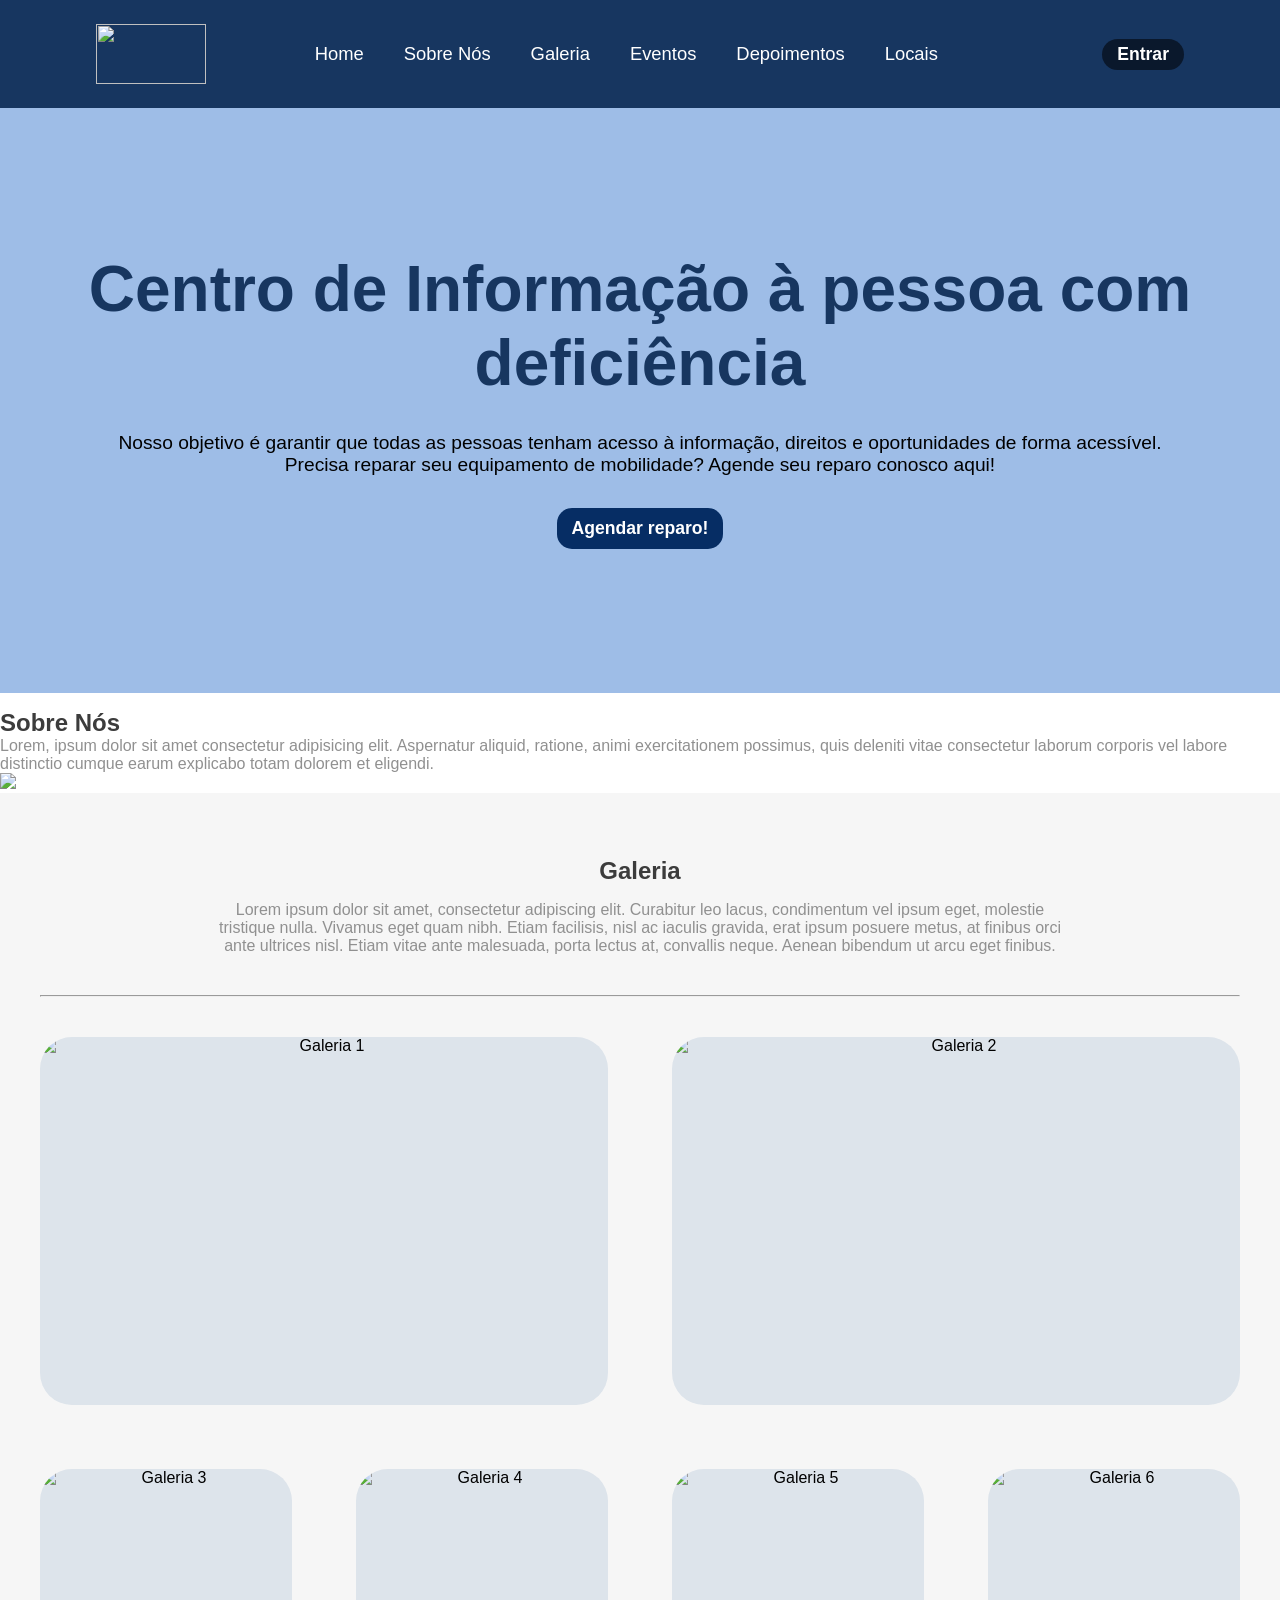
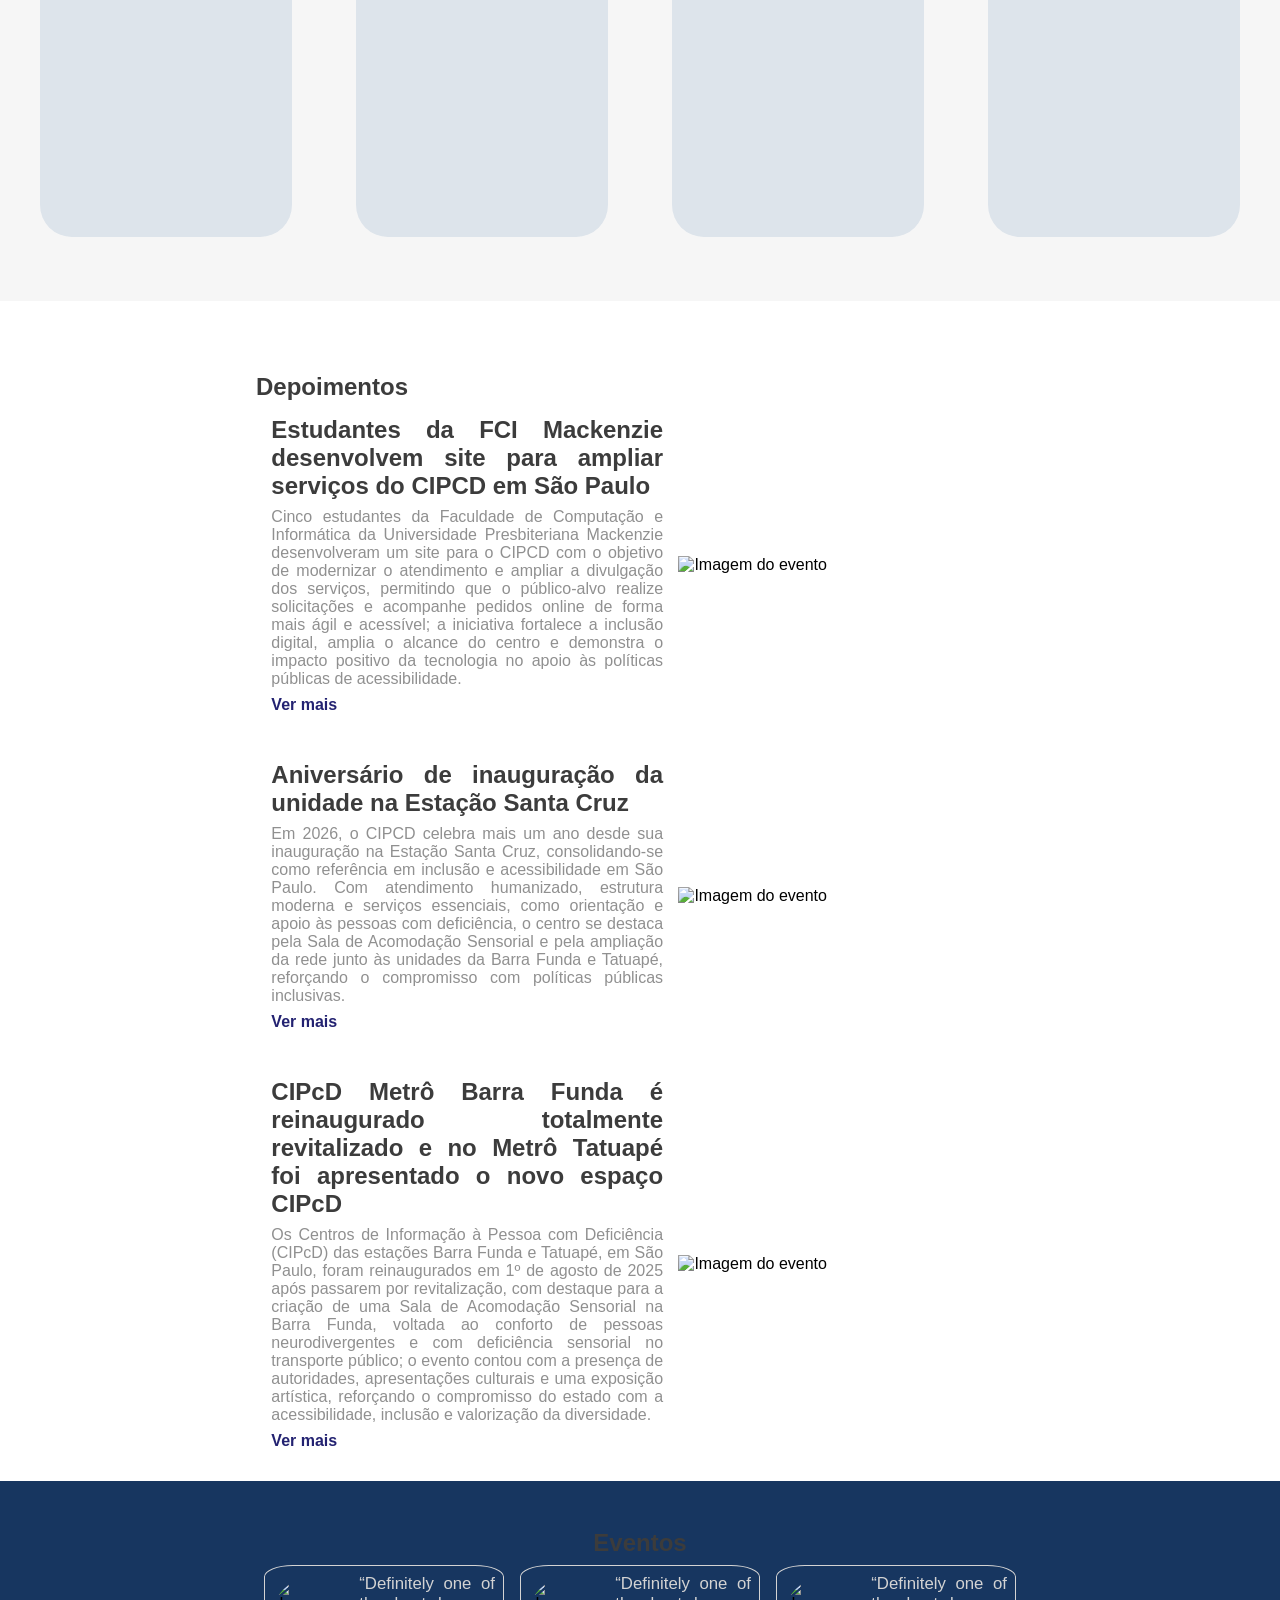
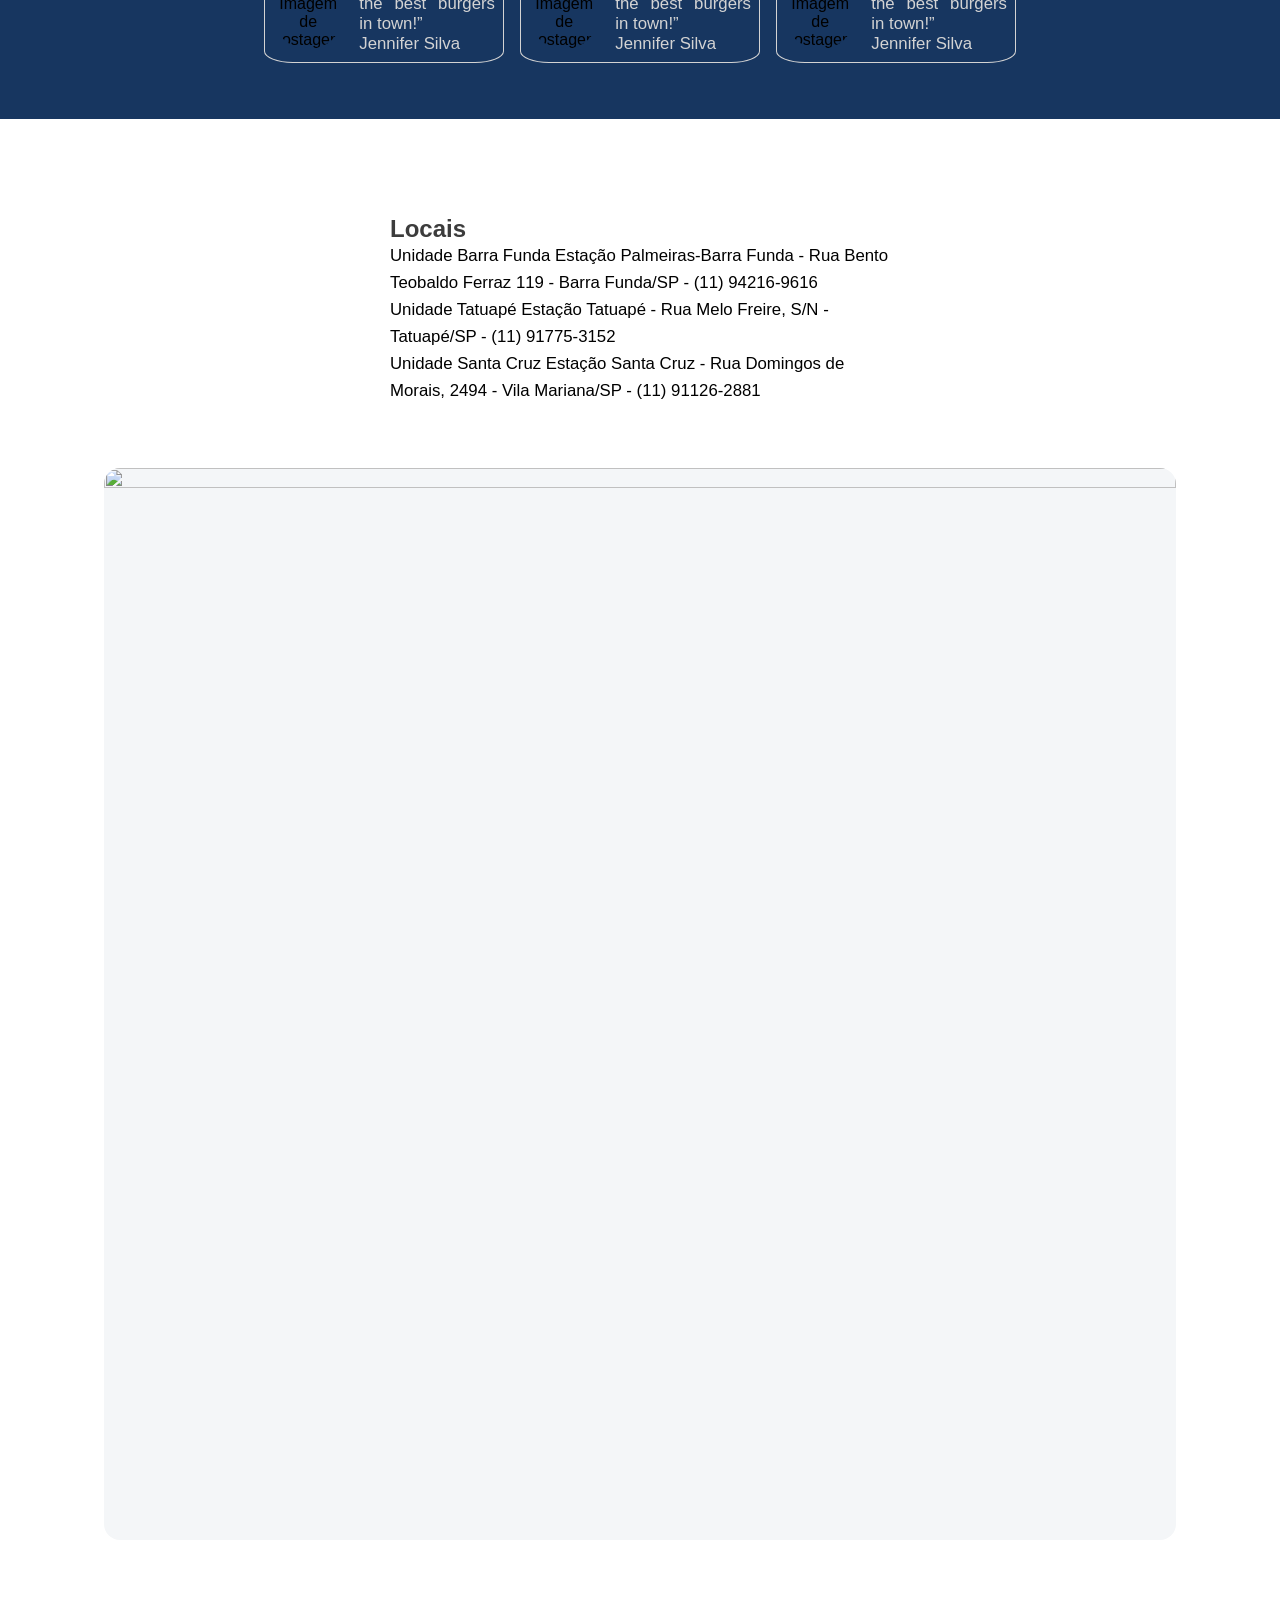
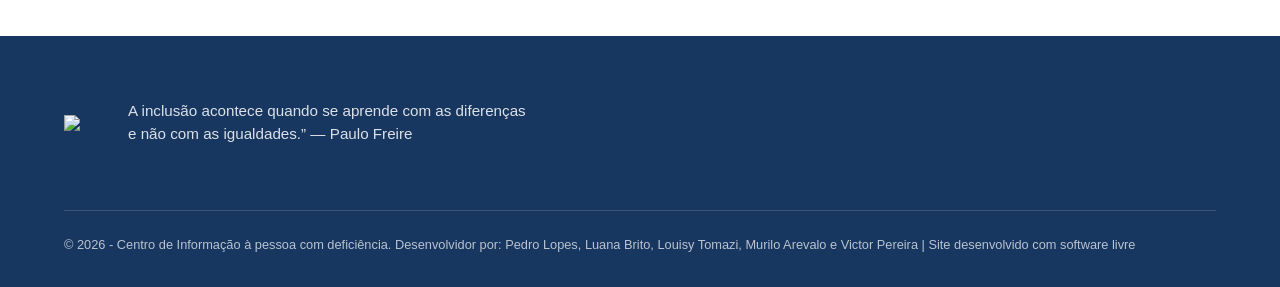
==== index.html @ d1664548 "Atualiza a estrutura do HTML, substitui títulos de nível 1 por títulos de nível 2 e ajusta links de " ====
<!DOCTYPE html>
<html lang="pt-BR">

<head>
    <meta charset="UTF-8">
    <meta name="viewport" content="width=device-width, initial-scale=1.0">
    <link rel="stylesheet" href="style.css">
    <title>CIPCD</title>
</head>

<body>
    <header>
        <nav class="menu">
            <section class="logo">
                <img src="imagens/logo.png">
            </section>
            <section class="menu-list">
                <ul>
                    <li class="menu-item"><a href="index.html" class="menu-link">Home</a></li>
                    <li class="menu-item"><a href="#sobre.html" class="menu-link">Sobre Nós</a></li>
                    <li class="menu-item"><a href="#galeria" class="menu-link">Galeria</a></li>
                    <li class="menu-item"><a href="#eventos" class="menu-link">Eventos</a></li>
                    <li class="menu-item"><a href="index.html" class="menu-link">Depoimentos</a></li>
                    <li class="menu-item"><a href="#locais" class="menu-link">Locais</a></li>
                </ul>
            </section>
            <section class="menu-btn">
                <button><a href="entrar.html">Entrar</a></button>
            </section>

            <section class="mobile-menu-icon">
                <button onclick="menuShow()"><img class="icon"
                        src="imagens/menu.svg"></button>
            </section>

        </nav>
        <section class="mobile-menu ">
            <ul>
                <li class="menu-item"><a href="index.html" class="menu-link">Home</a></li>
                <li class="menu-item"><a href="#sobre.html" class="menu-link">Sobre Nós</a></li>
                <li class="menu-item"><a href="#galeria" class="menu-link">Galeria</a></li>
                <li class="menu-item"><a href="#eventos" class="menu-link">Eventos</a></li>
                <li class="menu-item"><a href="#eventos-comentarios" class="menu-link">Depoimentos</a></li>
                <li class="menu-item"><a href="#locais" class="menu-link">Locais</a></li>
            </ul>
            <section class="menu-btn">
                <button><a href="entrar.html">Entrar</a></button>
            </section>
        </section>
    </header>
        <script src="script.js"></script>


    <section id="introducao">
        <h1>Centro de Informação à pessoa com deficiência</h1>
        <p>Nosso objetivo é garantir que todas as pessoas tenham acesso à informação, direitos e oportunidades de forma acessível.<br>Precisa reparar seu equipamento de mobilidade? Agende seu reparo conosco aqui!</p>
        <section id="btn-int">
            <button>
            <a href="index.html">Agendar reparo!</a> <!--Botão agendar reparo-->
        </section>
    </section>

    <section id="sobre-nos">
        <h2>Sobre Nós</h2>
        <p>Lorem, ipsum dolor sit amet consectetur adipisicing elit. Aspernatur aliquid, ratione,
            animi exercitationem possimus, quis deleniti vitae consectetur laborum corporis vel labore
            distinctio cumque earum explicabo totam dolorem et eligendi.</p>
        <img
            src="https://img.freepik.com/psd-premium/link-clique-em-modelo-de-icone-3d-conceito-de-estilo-de-desenho-animado-render-ilustracao_516938-2024.jpg">
    </section>

    <section id="galeria">
        <div class="container container-galeria">
            <section class="galeria-txt">
                <h2>Galeria</h2>
                <p>Lorem ipsum dolor sit amet, consectetur adipiscing elit. Curabitur leo lacus, condimentum vel ipsum
                    eget,
                    molestie tristique nulla. Vivamus eget quam nibh. Etiam facilisis, nisl ac iaculis gravida, erat
                    ipsum
                    posuere metus, at finibus orci ante ultrices nisl. Etiam vitae ante malesuada, porta lectus at,
                    convallis neque. Aenean bibendum ut arcu eget finibus.</p>
            </section>
            <hr>
            <section class="galeria-imgs">
                <img src="galeria1.png" alt="Galeria 1">
                <img src="galeria2.png" alt="Galeria 2">
                <img src="galeria3.png" alt="Galeria 3">
                <img src="galeria1.png" alt="Galeria 4">
                <img src="galeria2.png" alt="Galeria 5">
                <img src="galeria3.png" alt="Galeria 6">
            </section>
        </div>
    </section>

    <section id="eventos">
        <h2>Depoimentos</h2>
        <section>
            <section class="card_evento">
                <section class="escrita_card_evento">
                    <h3>Estudantes da FCI Mackenzie desenvolvem site para ampliar serviços do CIPCD em São Paulo</h3>
                    <p>Cinco estudantes da Faculdade de Computação e Informática da Universidade Presbiteriana Mackenzie
                        desenvolveram um site para o CIPCD com o objetivo de modernizar o atendimento e ampliar a
                        divulgação dos serviços, permitindo que o público-alvo realize solicitações e acompanhe pedidos
                        online de forma mais ágil e acessível; a iniciativa fortalece a inclusão digital, amplia o
                        alcance do centro e demonstra o impacto positivo da tecnologia no apoio às políticas públicas de
                        acessibilidade.</p>
                    <button>Ver mais</button>
                </section>
                <section class="img_card_evento">
                    <img class="img_evento" src="./imagens/capa_noticia_2.png" alt="Imagem do evento">
                </section>
            </section>
            <section class="card_evento">
                <section class="escrita_card_evento">
                    <h3>Aniversário de inauguração da unidade na Estação Santa Cruz</h3>
                    <p>Em 2026, o CIPCD celebra mais um ano desde sua inauguração na Estação Santa Cruz, consolidando-se
                        como referência em inclusão e acessibilidade em São Paulo. Com atendimento humanizado, estrutura
                        moderna e serviços essenciais, como orientação e apoio às pessoas com deficiência, o centro se
                        destaca pela Sala de Acomodação Sensorial e pela ampliação da rede junto às unidades da Barra
                        Funda e Tatuapé, reforçando o compromisso com políticas públicas inclusivas.
                    </p>
                    <button>Ver mais</button>
                </section>
                <section class="img_card_evento">
                    <img class="img_evento" src="./imagens/inauguracao_scz.jpg" alt="Imagem do evento">
                </section>
            </section>
            <section class="card_evento">
                <section class="escrita_card_evento">
                    <h3>CIPcD Metrô Barra Funda é reinaugurado totalmente revitalizado e no Metrô Tatuapé foi
                        apresentado o novo espaço CIPcD</h3>
                    <p>Os Centros de Informação à Pessoa com Deficiência (CIPcD) das estações Barra Funda e Tatuapé, em
                        São Paulo, foram reinaugurados em 1º de agosto de 2025 após passarem por revitalização, com
                        destaque para a criação de uma Sala de Acomodação Sensorial na Barra Funda, voltada ao conforto
                        de pessoas neurodivergentes e com deficiência sensorial no transporte público; o evento contou
                        com a presença de autoridades, apresentações culturais e uma exposição artística, reforçando o
                        compromisso do estado com a acessibilidade, inclusão e valorização da diversidade.</p>
                    <button>Ver mais</button>
                </section>
                <section class="img_card_evento">
                    <img class="img_evento" src="./imagens/reinauguracao_bfu.jpg" alt="Imagem do evento">
                </section>
            </section>
        </section>
    </section>


    <section id="eventos-comentarios">
        <h2>Eventos</h2>
        <section id="flex_comentarios">
            <section class="card_comentarios">
                <section class="img_comentarios">
                    <img src="https://purina.com.br/sites/default/files/2025-09/racas-de-gato-mais-populares.jpg"
                        alt="Imagem de postagem">
                </section>
                <section class="escrita_comentarios">
                    <p>“Definitely one of the best burgers in town!”</p>
                    <p>Jennifer Silva</p>
                </section>
            </section>

            <section class="card_comentarios">
                <section class="img_comentarios">
                    <img src="https://purina.com.br/sites/default/files/2025-09/racas-de-gato-mais-populares.jpg"
                        alt="Imagem de postagem">
                </section>
                <section class="escrita_comentarios">
                    <p>“Definitely one of the best burgers in town!”</p>
                    <p>Jennifer Silva</p>
                </section>
            </section>

            <section class="card_comentarios">
                <section class="img_comentarios">
                    <img src="https://purina.com.br/sites/default/files/2025-09/racas-de-gato-mais-populares.jpg"
                        alt="Imagem de postagem">
                </section>
                <section class="escrita_comentarios">
                    <p>“Definitely one of the best burgers in town!”</p>
                    <p>Jennifer Silva</p>
                </section>
            </section>
        </section>
    </section>

    <section id="locais">
        <section>
            <h2>Locais</h2>
            <p>
                Unidade Barra Funda
                Estação Palmeiras-Barra Funda
                - Rua Bento Teobaldo Ferraz 119 - Barra Funda/SP
                - (11) 94216-9616
            </p>
            <p>
                Unidade Tatuapé
                Estação Tatuapé
                - Rua Melo Freire, S/N - Tatuapé/SP
                - (11) 91775-3152
            </p>
            <p>
                Unidade Santa Cruz
                Estação Santa Cruz
                - Rua Domingos de Morais, 2494 - Vila Mariana/SP
                - (11) 91126-2881
            </p>
        </section>
        <img src="imagens/capa_noticia_2.png">
    </section>

    <footer class="rodape">
        <section>
            <img src="imagens/logo.png">
            <p>A inclusão acontece quando se aprende com as diferenças e não com as igualdades.” — Paulo Freire</p>
        </section>
        <section id="nomes">
            <p>&copy; 2026 - Centro de Informação à pessoa com deficiência. Desenvolvidor por: Pedro Lopes, Luana
                Brito,
                Louisy Tomazi, Murilo Arevalo e Victor Pereira | Site desenvolvido com software livre</p>
        </section>

    </footer>
</body>

</html>
---- style.css ----
* {
    font-family: sans-serif;
    box-sizing: border-box;
    margin: 0;
    padding: 0;
}

#galeria h1, #sobre-nos h1{
    font-size: 2.8rem;
}

#sobre-nos p, #galeria p{
    font-size: 1rem;
    color: #909090;
}
/*--------------------------------Introdução-------------*/

#introducao{
    background-color: #9ebde7;
    width: 100%;
    height: 65vh;
    margin: 0 0 1rem 0;
    padding: 2rem 5rem 2rem 5rem ;
    display: flex;
    flex-direction: column;
    justify-content: center;
    align-items: center;
}
#introducao h1{
    text-align: center;
    color: #173660;
}

#introducao p{
    font-size: 1.2rem;
    color: #000;
    margin: 2rem;
    text-align: center;
    
}

#btn-int button{
    border: none;
    background-color: #062d64;
    padding: 10px 15px;
    border-radius: 15px;
}

#btn-int button:hover{
    background-color: #285088;
}

#btn-int button a{
    text-decoration: none;
    color: #fff;
    font-weight: 600;
    font-size: 1.1rem;
}


/*--MENU---*/

header{
    width: 100%;
    background-color: #173660;
}

.menu{
    display: flex;
    justify-content: space-between;
    padding: 1.5rem 6rem;
}

.logo{
    display: flex;
    align-items: center;
    width: 5%;
    height: 5%;
   
}

.logo img{
    width: 110px;
    height: 60px;
}

.menu-list{
    display: flex;
    align-items: center;
}

.menu-list ul{
    display: flex;
    justify-content: center;
    list-style: none;
}

.menu-item{
    margin: 0 15px;
}

.menu-link{
    padding: 10px 5px;
    text-decoration: none;
    font-size: 1.15rem;
    color: #ffff ;
    font-weight:500 ;
}
.menu-link:hover{
    background-color: #285088;
    border-radius: 5px;
    cursor: pointer;
}
.menu-btn{
    display: flex;
    justify-content: center;
    align-items: center;
}
.menu-btn button{
    border: none;
    background-color: #0a182c;
    padding: 5px 15px;
    border-radius: 20px;
}

.menu-btn button:hover{
    background-color: #2f5fa3;
    cursor: pointer;
}

.menu-btn button a{
    text-decoration: none;
    color: #fff;
    font-weight: 600;
    font-size: 1.1rem;
}

.mobile-menu-icon{
    display: none;
}

.mobile-menu{
    display: none;
}

/*---EVENTOS-----*/

#eventos{
    width: 60%;
    margin: 0 20%;
    padding-top: 4.5rem;
}

#eventos p{
    font-size: 1rem;
    margin-bottom: 0.5rem;
    color: #909090;;
}

#eventos h1{
    margin-bottom: 2rem;
}

#eventos h3{
    font-size: 1.5rem;
    margin-bottom: 0.5rem;
}

#eventos button{
    background-color: transparent;
    font-size: 1rem;
    border: none;
    font-weight: bold;
    color: #232271;
}

#eventos button:hover{
    color: #4744e5;
    cursor: pointer;
}

.card_evento{
    display: flex;
    text-align: left;
    align-items: center;
    margin-bottom: 1rem;
}

.escrita_card_evento{
    flex: 55%;
    text-align: justify;
    padding: 2%;
}

.img_card_evento{
    flex: 45%;
}

.img_evento, #eventos-comentarios img{
    width: 100%;
}

#eventos-comentarios h1, #eventos h1{
    font-size: 2.8rem;
}

#eventos-comentarios{
    width: 100%;
    text-align: center;
    background-color: #173660;
    padding: 3rem 0;
}

#eventos-comentarios h1{
    color: white;
    margin-bottom: 2rem;
}

#flex_comentarios{
    display: flex;
    width: 60%;
    margin: 0 20%;
    align-content: space-between;
}

.card_comentarios{
    flex: 33%;
    flex-direction: row;
    display: flex;
    align-items: center;
    margin: 0.5rem;
    border: 0.1rem solid #d3d3d3;
    border-radius: 12%;
}

.img_comentarios{
    flex: 30%;
    padding: 0.5rem;
}

.img_comentarios img{
    width: 100%;
    height:4rem;
    clip-path: ellipse(50% 50%);
}

.escrita_comentarios{
    flex: 70%;
    text-align: justify;
    padding: 0.5rem;
}

.escrita_comentarios p{
    font-size: 1.05rem;
    color: #d3d3d3;
}

#locais {
    display: flex;
    flex-wrap: wrap;
    align-items: center;
    justify-content: center;
    padding: 6rem 5%;
    background-color: #ffffff;
    gap: 4rem;
    max-width: 1200px;
    margin: 0 auto;
}


#locais > section:first-child {
    flex: 1;
    min-width: 300px;
    max-width: 500px;
}

#locais h1 {
    color: #173660;
    font-size: 2.8rem;
    margin-bottom: 1.5rem;
    font-weight: bold;
}

#locais p {
    color: #000;;
    line-height: 1.6;
    font-size: 1.05rem;
}


#locais > section:last-child {
    flex: 1;
    min-width: 300px;
    max-width: 450px;
    display: flex;
    justify-content: center;
    align-items: center;
}

#locais img {
    width: 100%;
    aspect-ratio: 1 / 1;
    object-fit: cover;
    border-radius: 16px;
    background-color: #f4f6f8;
}

.rodape {
    background-color: #173660 !important;
    color: #ffffff;
    padding: 4rem 5% 2rem;
    width: 100%;
    display: flex;
    flex-direction: column;
    align-items: center;
}


.rodape > section:first-child {
    display: flex;
    align-items: center;
    gap: 3rem;
    margin-bottom: 4rem;
    flex-wrap: wrap;
    width: 100%;
    max-width: 1200px;
}

.rodape > section:first-child img {
    max-width: 50px;
}

.rodape > section:first-child p {
    font-size: 0.95rem;
    line-height: 1.5;
    max-width: 400px;
    color: rgba(255, 255, 255, 0.85);
}


#nomes {
    border-top: 1px solid rgba(255, 255, 255, 0.15);
    padding-top: 1.5rem;
    display: flex;
    justify-content: space-between;
    align-items: center;
    flex-wrap: wrap;
    gap: 1rem;
    width: 100%;
    max-width: 1200px;
}

#nomes p {
    font-size: 0.8rem;
    color: rgba(255, 255, 255, 0.7);
    line-height: 1.6;
    margin: 0;
}

:root {
    --primary: #173660;
    --light: #F6F6F6;
    --light-variation: #e8e8e8;
    --dark: #3c3c3c;
    --dark-variation: #5e5e5e;

}


h1{
    font-size: 4rem;
}

p, span{
    font-size: 1.5rem;
}

h1,
h2,
h3,
p,
label,
span {
    color: var(--dark);
}

h1,
h2,
h3 {
    font-weight: bold;
}

hr {
    height: 1px;
    width: 100%;
    color: var(--dark-variation);
}

.container {
    width: 1200px;
    margin: 0 auto;
}

#galeria {
    background: var(--light);
}

.container-galeria {
    padding: 4rem 0;
    display: flex;
    align-items: center;
    flex-direction: column;
    gap: 2.5rem;
    text-align: center;
}

.galeria-txt {
    display: inherit;
    flex-direction: inherit;
    max-width: 864px;
    gap: 1rem;

    p {
        color: var(--dark-variation);
    }
}

.galeria-imgs {
    display: grid;
    grid-template-columns: 1fr 1fr 1fr 1fr;
    grid-template-rows: 1fr 1fr;
    gap: 4rem;
    width: 100%;
    height: 800px;
}

.galeria-imgs img {
    background-color: rgb(221, 228, 235);
    content: "";
    object-fit: cover;
    border-radius: 2rem;
}

.galeria-imgs img:nth-child(1),
.galeria-imgs img:nth-child(2)
{
    grid-column-end: span 2;
}


@media (max-width: 900px){
/*-------------------------menu-----------------------*/
    .menu{
        padding: 1.5rem 4rem;
    }

    .menu-item{
        display: none;
    }

    .menu-btn{
        display: none;        
    }
    
    
    .mobile-menu-icon{
        display: flex;
        justify-content: center;
        width: 50px;

    }

    .mobile-menu-icon img{
        width: 100%;
    }

    .mobile-menu-icon button{
        background-color: transparent;
        border: none;
        cursor: pointer;
    }

    .mobile-menu ul{
        display: flex;
        flex-direction: column;
        text-align: center;
        padding-bottom: 1rem ;
    }

    .mobile-menu .menu-item{
        display: block;
        padding-top: 1.2rem;
    }

    .mobile-menu .menu-btn{
        display: block;
        padding: 1rem 2rem;
    }

    .mobile-menu .menu-btn button{
        width: 100%;

    }
    
    .open{
        display:block;
    }
    
}
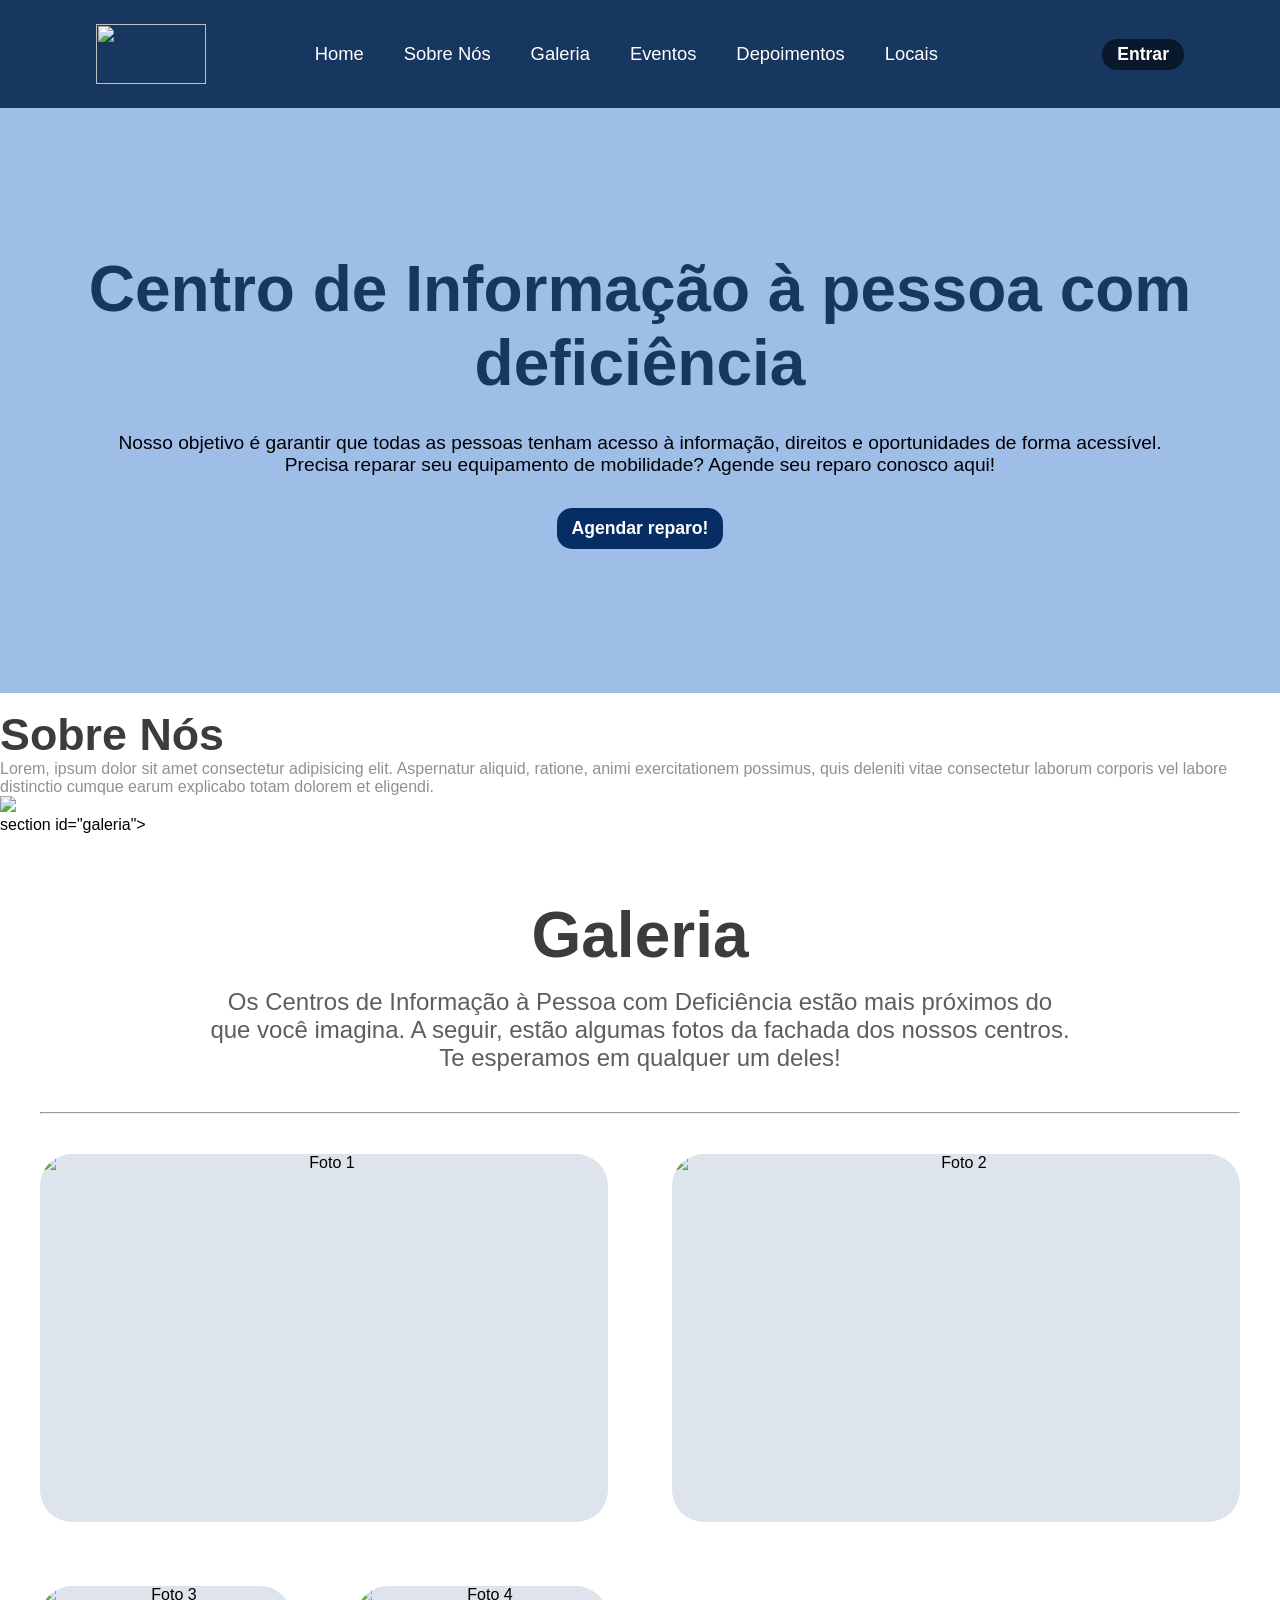
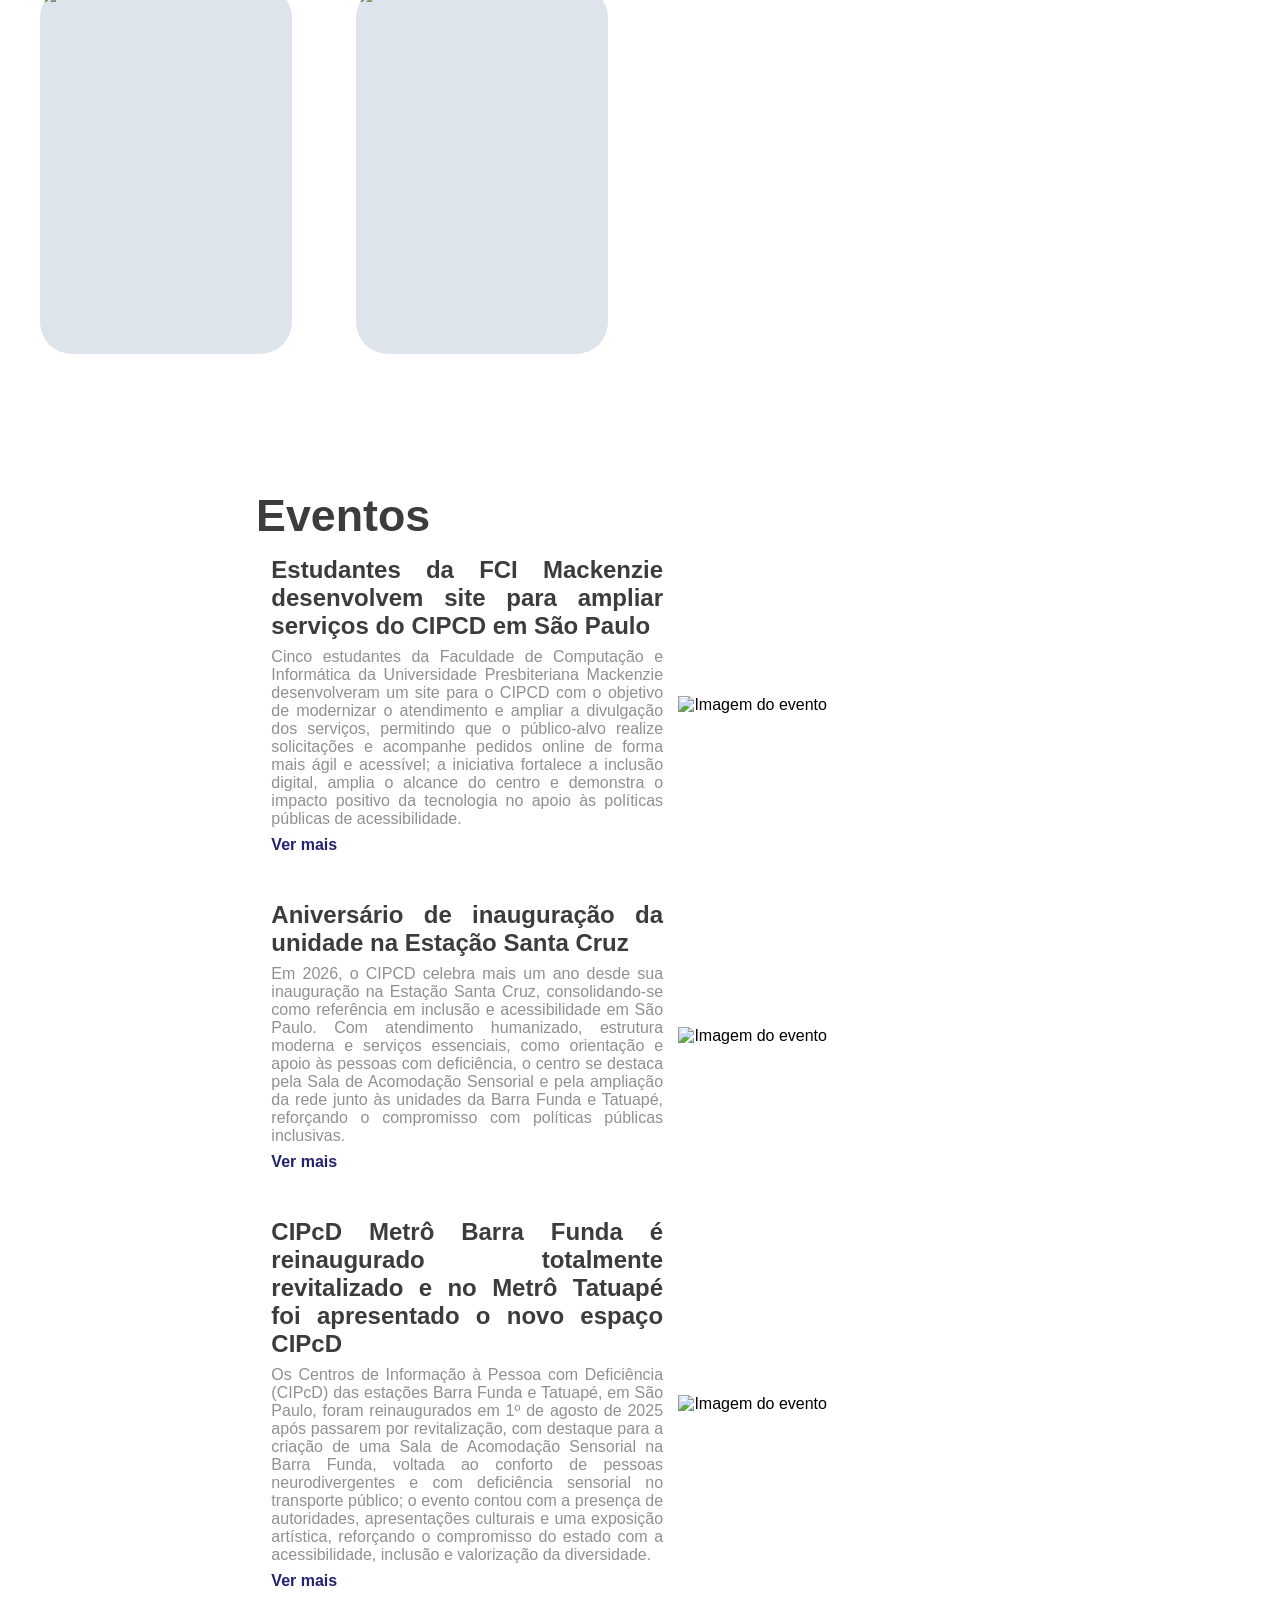
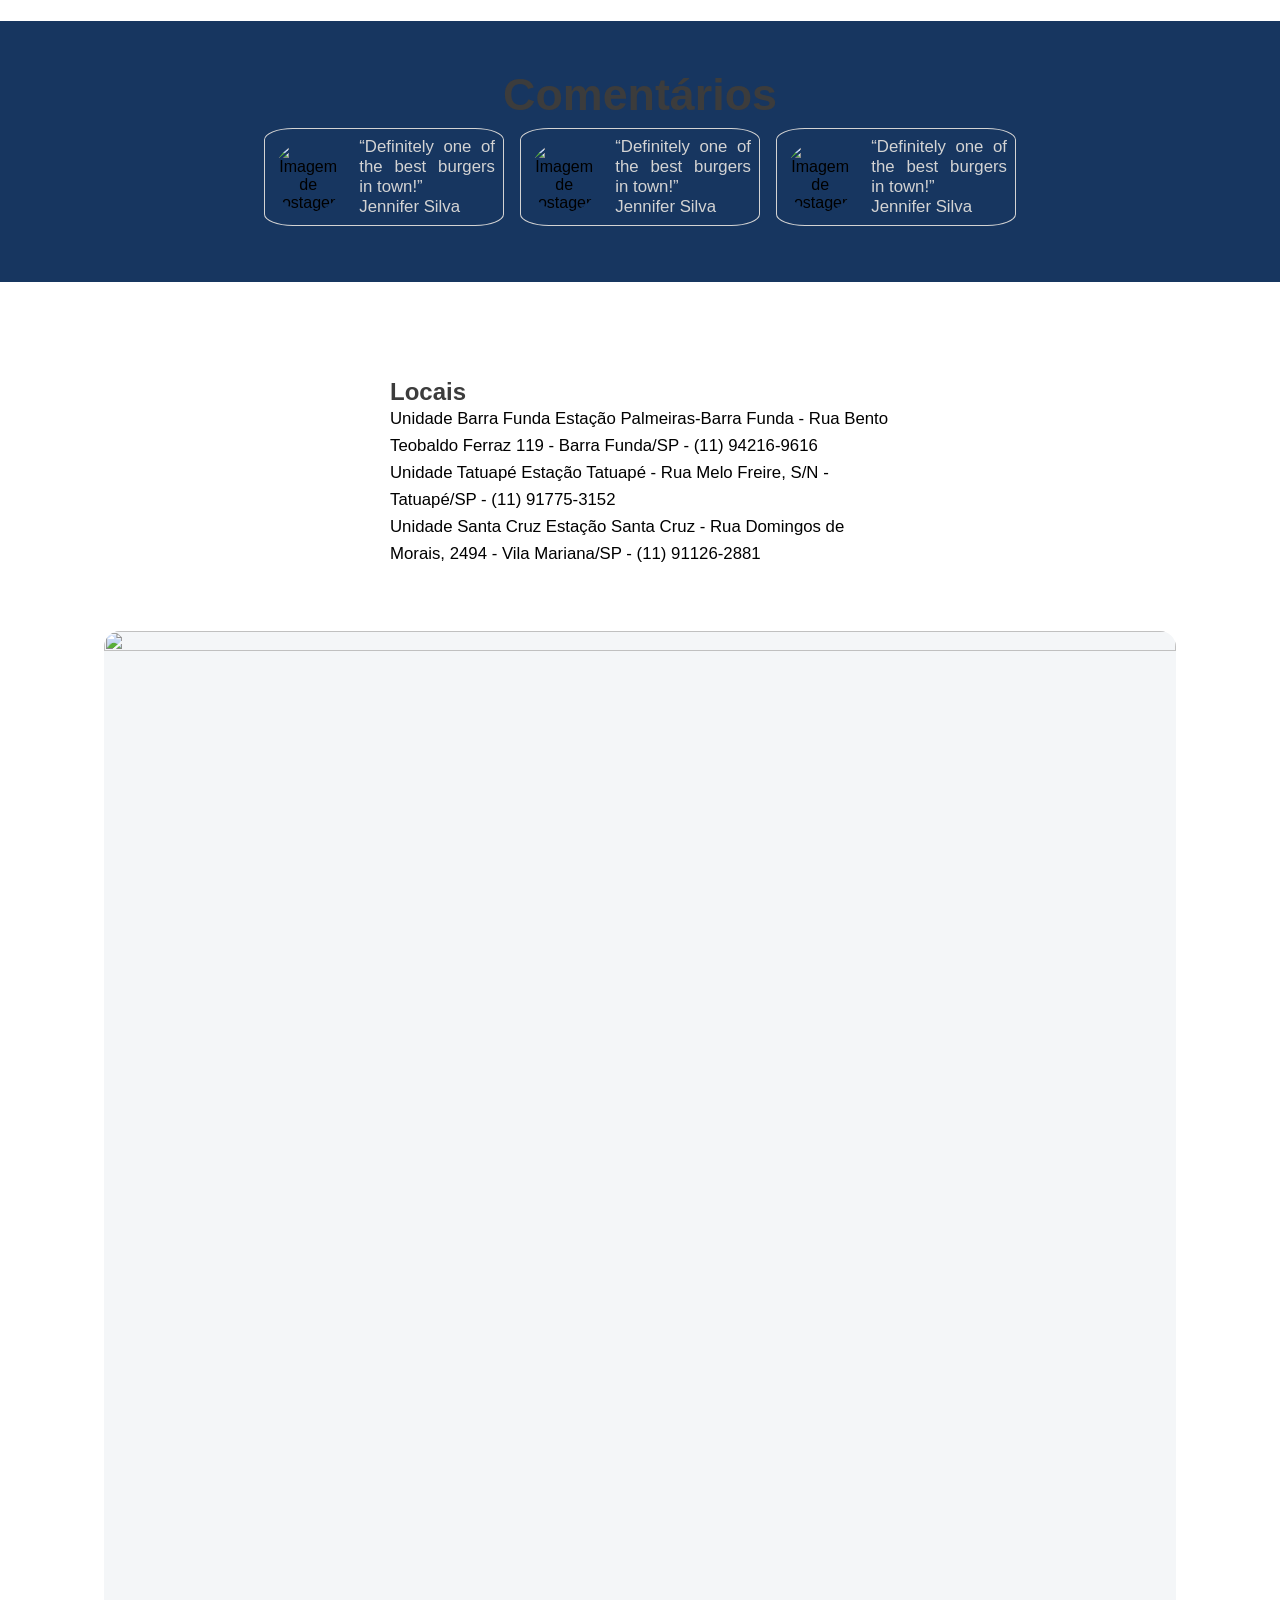
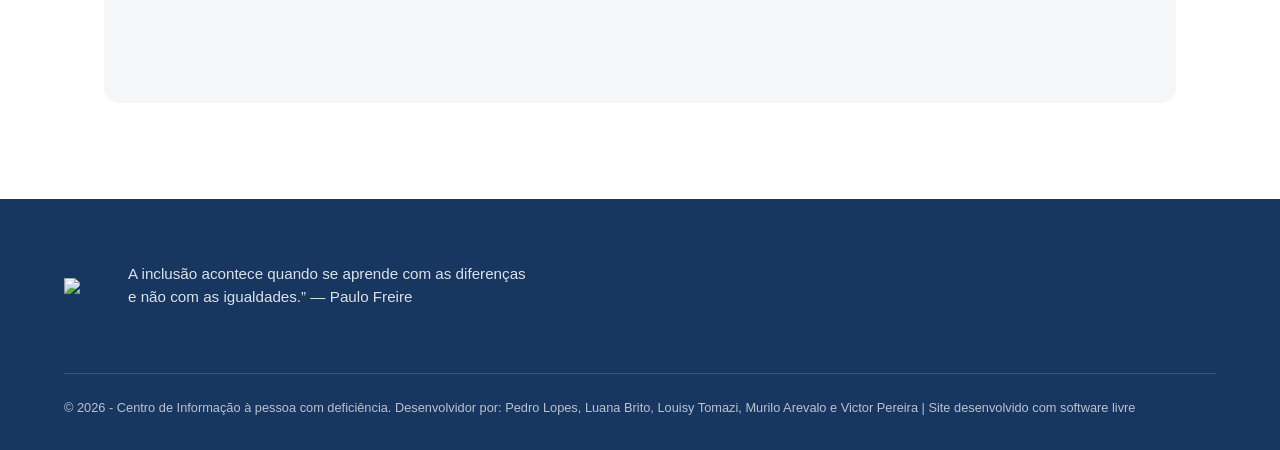
==== commit cf1c4b7b: "Update index.html" ====
--- a/index.html
+++ b/index.html
@@ -69,42 +69,66 @@
             src="https://img.freepik.com/psd-premium/link-clique-em-modelo-de-icone-3d-conceito-de-estilo-de-desenho-animado-render-ilustracao_516938-2024.jpg">
     </section>
 
-    <section id="galeria">
+    section id="galeria">
         <div class="container container-galeria">
             <section class="galeria-txt">
-                <h2>Galeria</h2>
-                <p>Lorem ipsum dolor sit amet, consectetur adipiscing elit. Curabitur leo lacus, condimentum vel ipsum
-                    eget,
-                    molestie tristique nulla. Vivamus eget quam nibh. Etiam facilisis, nisl ac iaculis gravida, erat
-                    ipsum
-                    posuere metus, at finibus orci ante ultrices nisl. Etiam vitae ante malesuada, porta lectus at,
-                    convallis neque. Aenean bibendum ut arcu eget finibus.</p>
+                <h1>Galeria</h1>
+                <p>Os Centros de Informação à Pessoa com Deficiência estão mais próximos do que você imagina. A seguir, estão algumas fotos da fachada dos nossos centros.
+                    Te esperamos em qualquer um deles!
+                </p>
             </section>
             <hr>
             <section class="galeria-imgs">
-                <img src="galeria1.png" alt="Galeria 1">
-                <img src="galeria2.png" alt="Galeria 2">
-                <img src="galeria3.png" alt="Galeria 3">
-                <img src="galeria1.png" alt="Galeria 4">
-                <img src="galeria2.png" alt="Galeria 5">
-                <img src="galeria3.png" alt="Galeria 6">
+                <img src=".\imagens\foto_centro_2.jpg" alt="Foto 1">
+                <img src=".\imagens\foto_centro_3.jpg" alt="Foto 2">
+                <img src=".\imagens\foto_centro_1.jpg" alt="Foto 3">
+                <img src=".\imagens\foto_centro_4.jpg" alt="Foto 4">
+
             </section>
         </div>
     </section>
 
     <section id="eventos">
-        <h2>Depoimentos</h2>
+        <h2>Eventos</h2>
         <section>
             <section class="card_evento">
                 <section class="escrita_card_evento">
                     <h3>Estudantes da FCI Mackenzie desenvolvem site para ampliar serviços do CIPCD em São Paulo</h3>
-                    <p>Cinco estudantes da Faculdade de Computação e Informática da Universidade Presbiteriana Mackenzie
+                    <p class="amostra">Cinco estudantes da Faculdade de Computação e Informática da Universidade Presbiteriana Mackenzie
                         desenvolveram um site para o CIPCD com o objetivo de modernizar o atendimento e ampliar a
                         divulgação dos serviços, permitindo que o público-alvo realize solicitações e acompanhe pedidos
                         online de forma mais ágil e acessível; a iniciativa fortalece a inclusão digital, amplia o
                         alcance do centro e demonstra o impacto positivo da tecnologia no apoio às políticas públicas de
                         acessibilidade.</p>
-                    <button>Ver mais</button>
+                    <section class="hide">
+                        <p>
+                            Cinco estudantes da Faculdade de Computação e Informática (FCI) da Universidade
+                            Presbiteriana Mackenzie desenvolveram um site voltado ao Centro de Informação à Pessoa com
+                            Deficiência (CIPCD), com o objetivo de modernizar o atendimento e ampliar a divulgação dos
+                            serviços oferecidos à população. A iniciativa surgiu como parte de um projeto acadêmico e
+                            busca facilitar o acesso de usuários às informações e recursos disponibilizados pelo centro.
+                        </p>
+                        <p>
+                            A nova plataforma permite que os “clientes” do CIPCD realizem solicitações e encomendas de
+                            serviços de forma online, tornando o processo mais ágil, acessível e organizado. Entre as
+                            funcionalidades, destacam-se o cadastro de usuários, acompanhamento de pedidos e acesso a
+                            orientações sobre políticas públicas e serviços especializados, alinhando-se à proposta de
+                            atendimento inclusivo já presente nas unidades físicas.
+                        </p>
+                        <p>
+                            O projeto também contribui para dar maior visibilidade ao trabalho realizado pelo CIPCD,
+                            fortalecendo sua presença digital e ampliando o alcance das ações voltadas às pessoas com
+                            deficiência. Segundo os estudantes, a ideia é utilizar a tecnologia como ferramenta de
+                            inclusão, garantindo que mais pessoas tenham acesso aos serviços com autonomia e
+                            praticidade.
+                        </p>
+                        <p>
+                            A iniciativa reforça a importância da parceria entre educação e responsabilidade social,
+                            demonstrando como soluções tecnológicas podem impactar positivamente a sociedade e apoiar
+                            políticas públicas de acessibilidade e inclusão.
+                        </p>
+                    </section>
+                    <button onclick="revelaTxt(this)">Ver mais</button>
                 </section>
                 <section class="img_card_evento">
                     <img class="img_evento" src="./imagens/capa_noticia_2.png" alt="Imagem do evento">
@@ -113,13 +137,39 @@
             <section class="card_evento">
                 <section class="escrita_card_evento">
                     <h3>Aniversário de inauguração da unidade na Estação Santa Cruz</h3>
-                    <p>Em 2026, o CIPCD celebra mais um ano desde sua inauguração na Estação Santa Cruz, consolidando-se
+                    <p class="amostra">Em 2026, o CIPCD celebra mais um ano desde sua inauguração na Estação Santa Cruz, consolidando-se
                         como referência em inclusão e acessibilidade em São Paulo. Com atendimento humanizado, estrutura
                         moderna e serviços essenciais, como orientação e apoio às pessoas com deficiência, o centro se
                         destaca pela Sala de Acomodação Sensorial e pela ampliação da rede junto às unidades da Barra
                         Funda e Tatuapé, reforçando o compromisso com políticas públicas inclusivas.
                     </p>
-                    <button>Ver mais</button>
+                    <section class="hide">
+                        <p>
+                            Em 2026, o Centro de Informação à Pessoa com Deficiência (CIPCD) comemora mais um ano desde
+                            sua inauguração na Estação Santa Cruz, consolidando-se como um importante marco na promoção
+                            da acessibilidade e inclusão na cidade de São Paulo. Criado em parceria entre a Secretaria
+                            Estadual dos Direitos da Pessoa com Deficiência (SEDPcD) e o Instituto de Tecnologia Social
+                            (ITS Brasil), o espaço se destacou desde o início por sua estrutura moderna e atendimento
+                            humanizado, oferecendo serviços essenciais como orientação sobre políticas públicas,
+                            encaminhamento para serviços especializados e pequenos reparos em equipamentos de
+                            mobilidade.
+                        </p>
+                        <p>
+                            Ao longo desse período, o CIPCD fortaleceu sua atuação e contribuiu para a ampliação da rede
+                            de apoio às pessoas com deficiência, integrando-se aos centros já existentes nas estações
+                            Barra Funda e Tatuapé, que também passaram por processos de modernização. Um dos grandes
+                            diferenciais do centro é a Sala de Acomodação Sensorial, pensada para acolher pessoas
+                            neurodivergentes com conforto e segurança durante seus deslocamentos.
+                        </p>
+                        <p>
+                            A celebração do aniversário reforça o compromisso contínuo das instituições envolvidas com a
+                            promoção dos direitos das pessoas com deficiência, destacando a importância de políticas
+                            públicas inclusivas e da expansão de iniciativas que garantam mais autonomia, dignidade e
+                            qualidade de vida para toda a população.
+                        </p>
+
+                    </section>
+                    <button onclick="revelaTxt(this)">Ver mais</button>
                 </section>
                 <section class="img_card_evento">
                     <img class="img_evento" src="./imagens/inauguracao_scz.jpg" alt="Imagem do evento">
@@ -129,13 +179,34 @@
                 <section class="escrita_card_evento">
                     <h3>CIPcD Metrô Barra Funda é reinaugurado totalmente revitalizado e no Metrô Tatuapé foi
                         apresentado o novo espaço CIPcD</h3>
-                    <p>Os Centros de Informação à Pessoa com Deficiência (CIPcD) das estações Barra Funda e Tatuapé, em
+                    <p class="amostra">Os Centros de Informação à Pessoa com Deficiência (CIPcD) das estações Barra Funda e Tatuapé, em
                         São Paulo, foram reinaugurados em 1º de agosto de 2025 após passarem por revitalização, com
                         destaque para a criação de uma Sala de Acomodação Sensorial na Barra Funda, voltada ao conforto
                         de pessoas neurodivergentes e com deficiência sensorial no transporte público; o evento contou
                         com a presença de autoridades, apresentações culturais e uma exposição artística, reforçando o
                         compromisso do estado com a acessibilidade, inclusão e valorização da diversidade.</p>
-                    <button>Ver mais</button>
+                    <section class="hide">
+                        <p>
+                            Os Centros de Informação à Pessoa com Deficiência (CIPcD) das estações Barra Funda e
+                            Tatuapé, em São Paulo, foram reinaugurados em 1º de agosto de 2025 após passarem por
+                            revitalização. O principal destaque foi a criação da Sala de Acomodação Sensorial na unidade
+                            Barra Funda, um espaço inovador voltado ao acolhimento de pessoas neurodivergentes e com
+                            deficiência sensorial durante o uso do transporte público.
+                        </p>
+                        <p>
+                            A cerimônia contou com a presença de autoridades estaduais, representantes institucionais e
+                            do Instituto de Tecnologia Social, responsável pela execução do projeto. O evento incluiu o
+                            descerramento da nova placa do centro, além de uma apresentação cultural que destacou a arte
+                            como instrumento de inclusão e transformação social.
+                        </p>
+                        <p>
+                            Ao longo do dia, também foi realizada a reinauguração do CIPcD da Estação Tatuapé, com uma
+                            exposição artística voltada à temática da acessibilidade e identidade. A iniciativa reforça
+                            o compromisso do Estado de São Paulo com políticas públicas inclusivas, ampliando o acesso,
+                            o acolhimento e o respeito à diversidade.
+                        </p>
+                    </section>
+                    <button onclick="revelaTxt(this)">Ver mais</button>
                 </section>
                 <section class="img_card_evento">
                     <img class="img_evento" src="./imagens/reinauguracao_bfu.jpg" alt="Imagem do evento">
@@ -146,7 +217,7 @@
 
 
     <section id="eventos-comentarios">
-        <h2>Eventos</h2>
+        <h2>Comentários</h2>
         <section id="flex_comentarios">
             <section class="card_comentarios">
                 <section class="img_comentarios">
@@ -222,4 +293,4 @@
     </footer>
 </body>
 
-</html>+</html>
--- a/style.css
+++ b/style.css
@@ -5,52 +5,58 @@
     padding: 0;
 }
 
-#galeria h1, #sobre-nos h1{
+#galeria h2,
+#sobre-nos h2,
+#eventos h2,
+#eventos-comentarios h2 {
     font-size: 2.8rem;
 }
 
-#sobre-nos p, #galeria p{
+#sobre-nos p,
+#galeria p {
     font-size: 1rem;
     color: #909090;
 }
+
 /*--------------------------------Introdução-------------*/
 
-#introducao{
+#introducao {
     background-color: #9ebde7;
     width: 100%;
     height: 65vh;
     margin: 0 0 1rem 0;
-    padding: 2rem 5rem 2rem 5rem ;
+    padding: 2rem 5rem 2rem 5rem;
     display: flex;
     flex-direction: column;
     justify-content: center;
     align-items: center;
 }
-#introducao h1{
+
+#introducao h1 {
     text-align: center;
     color: #173660;
 }
 
-#introducao p{
+#introducao p {
     font-size: 1.2rem;
     color: #000;
     margin: 2rem;
     text-align: center;
-    
-}
-
-#btn-int button{
+
+}
+
+#btn-int button {
     border: none;
     background-color: #062d64;
     padding: 10px 15px;
     border-radius: 15px;
 }
 
-#btn-int button:hover{
+#btn-int button:hover {
     background-color: #285088;
 }
 
-#btn-int button a{
+#btn-int button a {
     text-decoration: none;
     color: #fff;
     font-weight: 600;
@@ -60,113 +66,117 @@
 
 /*--MENU---*/
 
-header{
+header {
     width: 100%;
     background-color: #173660;
 }
 
-.menu{
+.menu {
     display: flex;
     justify-content: space-between;
     padding: 1.5rem 6rem;
 }
 
-.logo{
+.logo {
     display: flex;
     align-items: center;
     width: 5%;
     height: 5%;
-   
-}
-
-.logo img{
+
+}
+
+.logo img {
     width: 110px;
     height: 60px;
 }
 
-.menu-list{
-    display: flex;
-    align-items: center;
-}
-
-.menu-list ul{
+.menu-list {
+    display: flex;
+    align-items: center;
+}
+
+.menu-list ul {
     display: flex;
     justify-content: center;
     list-style: none;
 }
 
-.menu-item{
+.menu-item {
     margin: 0 15px;
 }
 
-.menu-link{
+.menu-link {
     padding: 10px 5px;
     text-decoration: none;
     font-size: 1.15rem;
-    color: #ffff ;
-    font-weight:500 ;
-}
-.menu-link:hover{
+    color: #ffff;
+    font-weight: 500;
+}
+
+.menu-link:hover {
     background-color: #285088;
     border-radius: 5px;
     cursor: pointer;
 }
-.menu-btn{
+
+.menu-btn {
     display: flex;
     justify-content: center;
     align-items: center;
 }
-.menu-btn button{
+
+.menu-btn button {
     border: none;
     background-color: #0a182c;
     padding: 5px 15px;
     border-radius: 20px;
 }
 
-.menu-btn button:hover{
+.menu-btn button:hover {
     background-color: #2f5fa3;
     cursor: pointer;
 }
 
-.menu-btn button a{
+.menu-btn button a {
     text-decoration: none;
     color: #fff;
     font-weight: 600;
     font-size: 1.1rem;
 }
 
-.mobile-menu-icon{
+.mobile-menu-icon {
     display: none;
 }
 
-.mobile-menu{
+.mobile-menu {
     display: none;
 }
 
 /*---EVENTOS-----*/
 
-#eventos{
+#eventos {
     width: 60%;
     margin: 0 20%;
     padding-top: 4.5rem;
 }
 
-#eventos p{
+#eventos p {
     font-size: 1rem;
     margin-bottom: 0.5rem;
-    color: #909090;;
-}
-
-#eventos h1{
+    color: #909090;
+    ;
+}
+
+#eventos h1 {
     margin-bottom: 2rem;
 }
 
-#eventos h3{
+#eventos h3 {
     font-size: 1.5rem;
     margin-bottom: 0.5rem;
 }
 
-#eventos button{
+#eventos button {
     background-color: transparent;
     font-size: 1rem;
     border: none;
@@ -174,58 +184,58 @@
     color: #232271;
 }
 
-#eventos button:hover{
+#eventos button:hover {
     color: #4744e5;
     cursor: pointer;
 }
 
-.card_evento{
+.card_evento {
     display: flex;
     text-align: left;
     align-items: center;
     margin-bottom: 1rem;
 }
 
-.escrita_card_evento{
+.escrita_card_evento {
     flex: 55%;
     text-align: justify;
     padding: 2%;
 }
 
-.img_card_evento{
+.hide {
+    display: none;
+}
+
+.img_card_evento {
     flex: 45%;
 }
 
-.img_evento, #eventos-comentarios img{
-    width: 100%;
-}
-
-#eventos-comentarios h1, #eventos h1{
-    font-size: 2.8rem;
-}
-
-#eventos-comentarios{
+.img_evento,
+#eventos-comentarios img {
+    width: 100%;
+}
+
+#eventos-comentarios {
     width: 100%;
     text-align: center;
     background-color: #173660;
     padding: 3rem 0;
 }
 
-#eventos-comentarios h1{
+#eventos-comentarios h1 {
     color: white;
     margin-bottom: 2rem;
 }
 
-#flex_comentarios{
+#flex_comentarios {
     display: flex;
     width: 60%;
     margin: 0 20%;
     align-content: space-between;
 }
 
-.card_comentarios{
+.card_comentarios {
     flex: 33%;
-    flex-direction: row;
     display: flex;
     align-items: center;
     margin: 0.5rem;
@@ -233,24 +243,24 @@
     border-radius: 12%;
 }
 
-.img_comentarios{
+.img_comentarios {
     flex: 30%;
     padding: 0.5rem;
 }
 
-.img_comentarios img{
-    width: 100%;
-    height:4rem;
+.img_comentarios img {
+    width: 100%;
+    height: 4rem;
     clip-path: ellipse(50% 50%);
 }
 
-.escrita_comentarios{
+.escrita_comentarios {
     flex: 70%;
     text-align: justify;
     padding: 0.5rem;
 }
 
-.escrita_comentarios p{
+.escrita_comentarios p {
     font-size: 1.05rem;
     color: #d3d3d3;
 }
@@ -268,7 +278,7 @@
 }
 
 
-#locais > section:first-child {
+#locais>section:first-child {
     flex: 1;
     min-width: 300px;
     max-width: 500px;
@@ -282,13 +292,14 @@
 }
 
 #locais p {
-    color: #000;;
+    color: #000;
+    ;
     line-height: 1.6;
     font-size: 1.05rem;
 }
 
 
-#locais > section:last-child {
+#locais>section:last-child {
     flex: 1;
     min-width: 300px;
     max-width: 450px;
@@ -316,7 +327,7 @@
 }
 
 
-.rodape > section:first-child {
+.rodape>section:first-child {
     display: flex;
     align-items: center;
     gap: 3rem;
@@ -326,11 +337,11 @@
     max-width: 1200px;
 }
 
-.rodape > section:first-child img {
+.rodape>section:first-child img {
     max-width: 50px;
 }
 
-.rodape > section:first-child p {
+.rodape>section:first-child p {
     font-size: 0.95rem;
     line-height: 1.5;
     max-width: 400px;
@@ -367,11 +378,12 @@
 }
 
 
-h1{
+h1 {
     font-size: 4rem;
 }
 
-p, span{
+p,
+span {
     font-size: 1.5rem;
 }
 
@@ -442,68 +454,85 @@
 }
 
 .galeria-imgs img:nth-child(1),
-.galeria-imgs img:nth-child(2)
-{
+.galeria-imgs img:nth-child(2) {
     grid-column-end: span 2;
 }
 
 
-@media (max-width: 900px){
-/*-------------------------menu-----------------------*/
-    .menu{
+@media (max-width: 900px) {
+
+    /*-------------------------menu-----------------------*/
+    .menu {
         padding: 1.5rem 4rem;
     }
 
-    .menu-item{
+    .menu-item {
         display: none;
     }
 
-    .menu-btn{
-        display: none;        
-    }
-    
-    
-    .mobile-menu-icon{
+    .menu-btn {
+        display: none;
+    }
+
+
+    .mobile-menu-icon {
         display: flex;
         justify-content: center;
         width: 50px;
 
     }
 
-    .mobile-menu-icon img{
+    .mobile-menu-icon img {
         width: 100%;
     }
 
-    .mobile-menu-icon button{
+    .mobile-menu-icon button {
         background-color: transparent;
         border: none;
         cursor: pointer;
     }
 
-    .mobile-menu ul{
+    .mobile-menu ul {
         display: flex;
         flex-direction: column;
         text-align: center;
-        padding-bottom: 1rem ;
-    }
-
-    .mobile-menu .menu-item{
+        padding-bottom: 1rem;
+    }
+
+    .mobile-menu .menu-item {
         display: block;
         padding-top: 1.2rem;
     }
 
-    .mobile-menu .menu-btn{
+    .mobile-menu .menu-btn {
         display: block;
         padding: 1rem 2rem;
     }
 
-    .mobile-menu .menu-btn button{
+    .mobile-menu .menu-btn button {
         width: 100%;
 
     }
-    
-    .open{
-        display:block;
-    }
-    
-}
+
+    .open {
+        display: block;
+    }
+
+    /*-------------------------evento-----------------------*/
+
+    .card_evento {
+        flex-direction: column;
+    }
+
+    #eventos {
+        width: 80%;
+        margin: 0 10%;
+    }
+
+    /*-------------------------evento-comentarios-----------------------*/
+
+    #flex_comentarios {
+        flex-direction: column;
+    }
+
+}
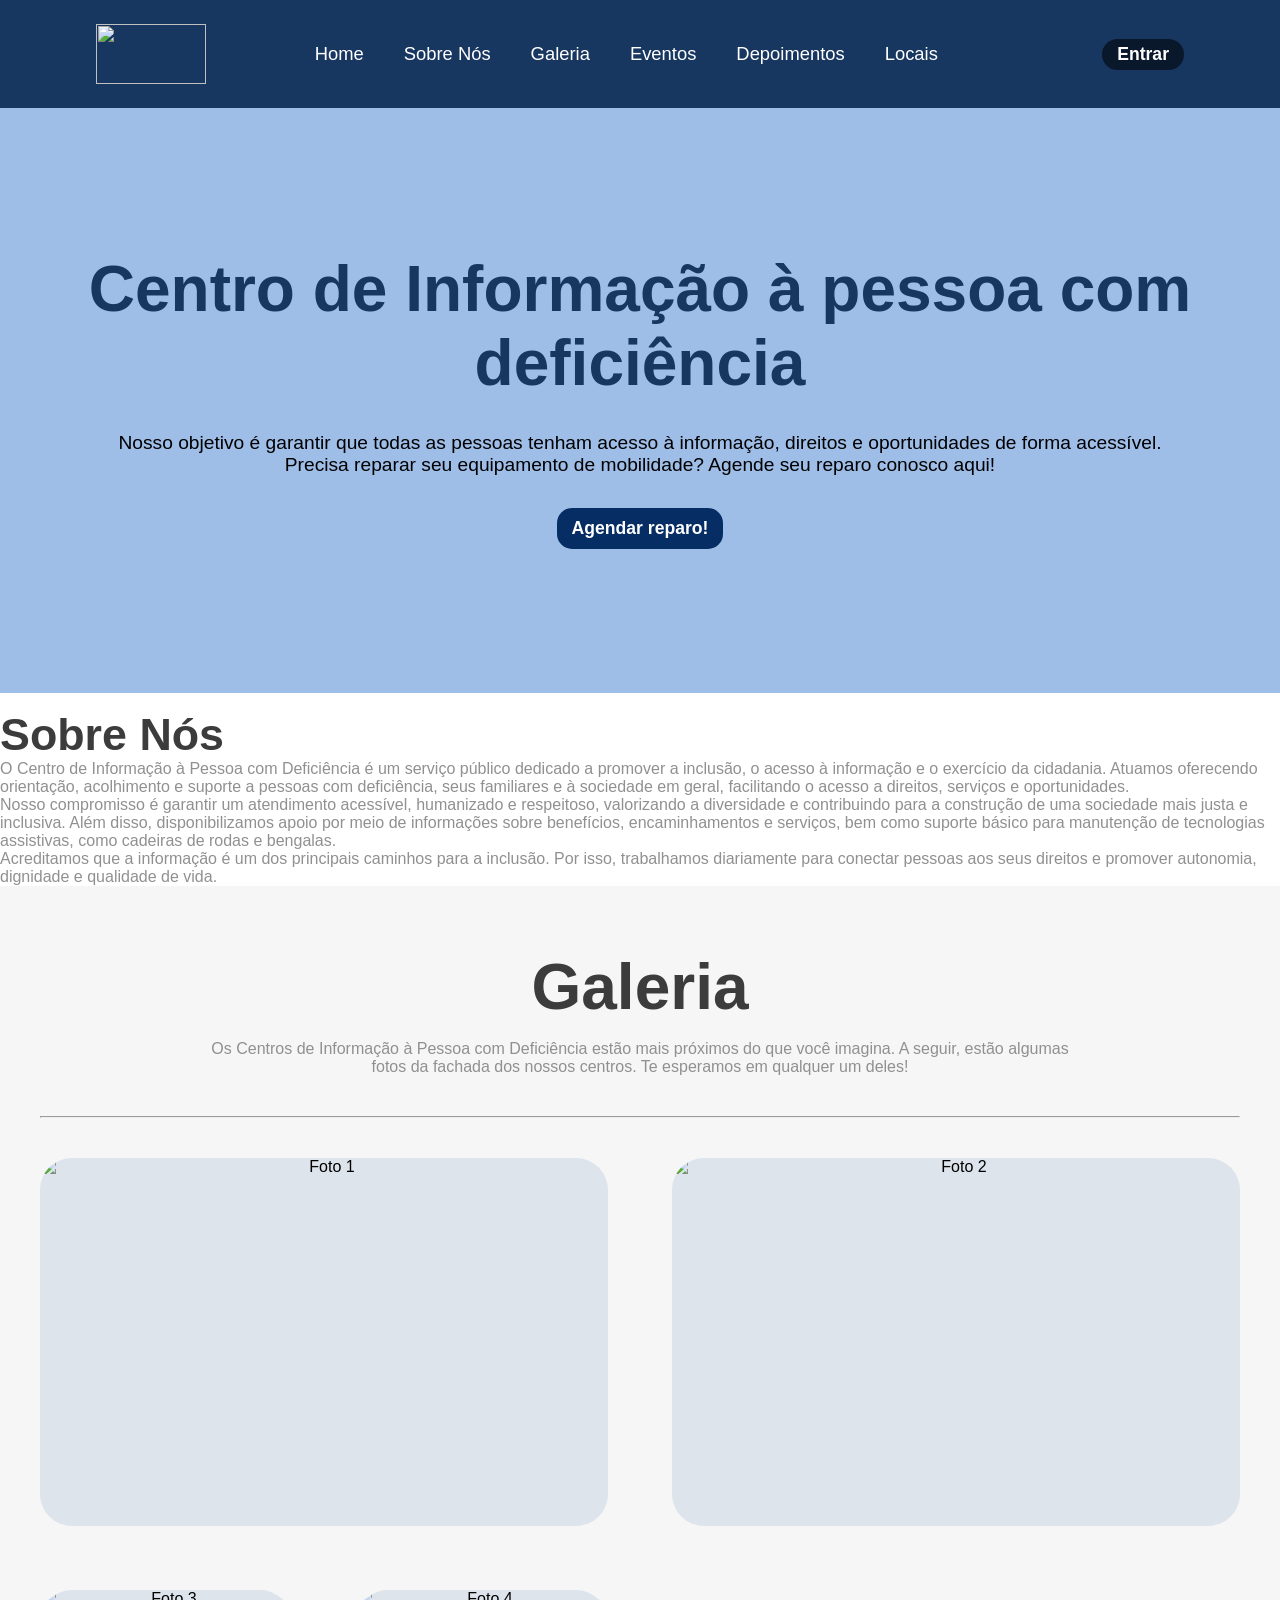
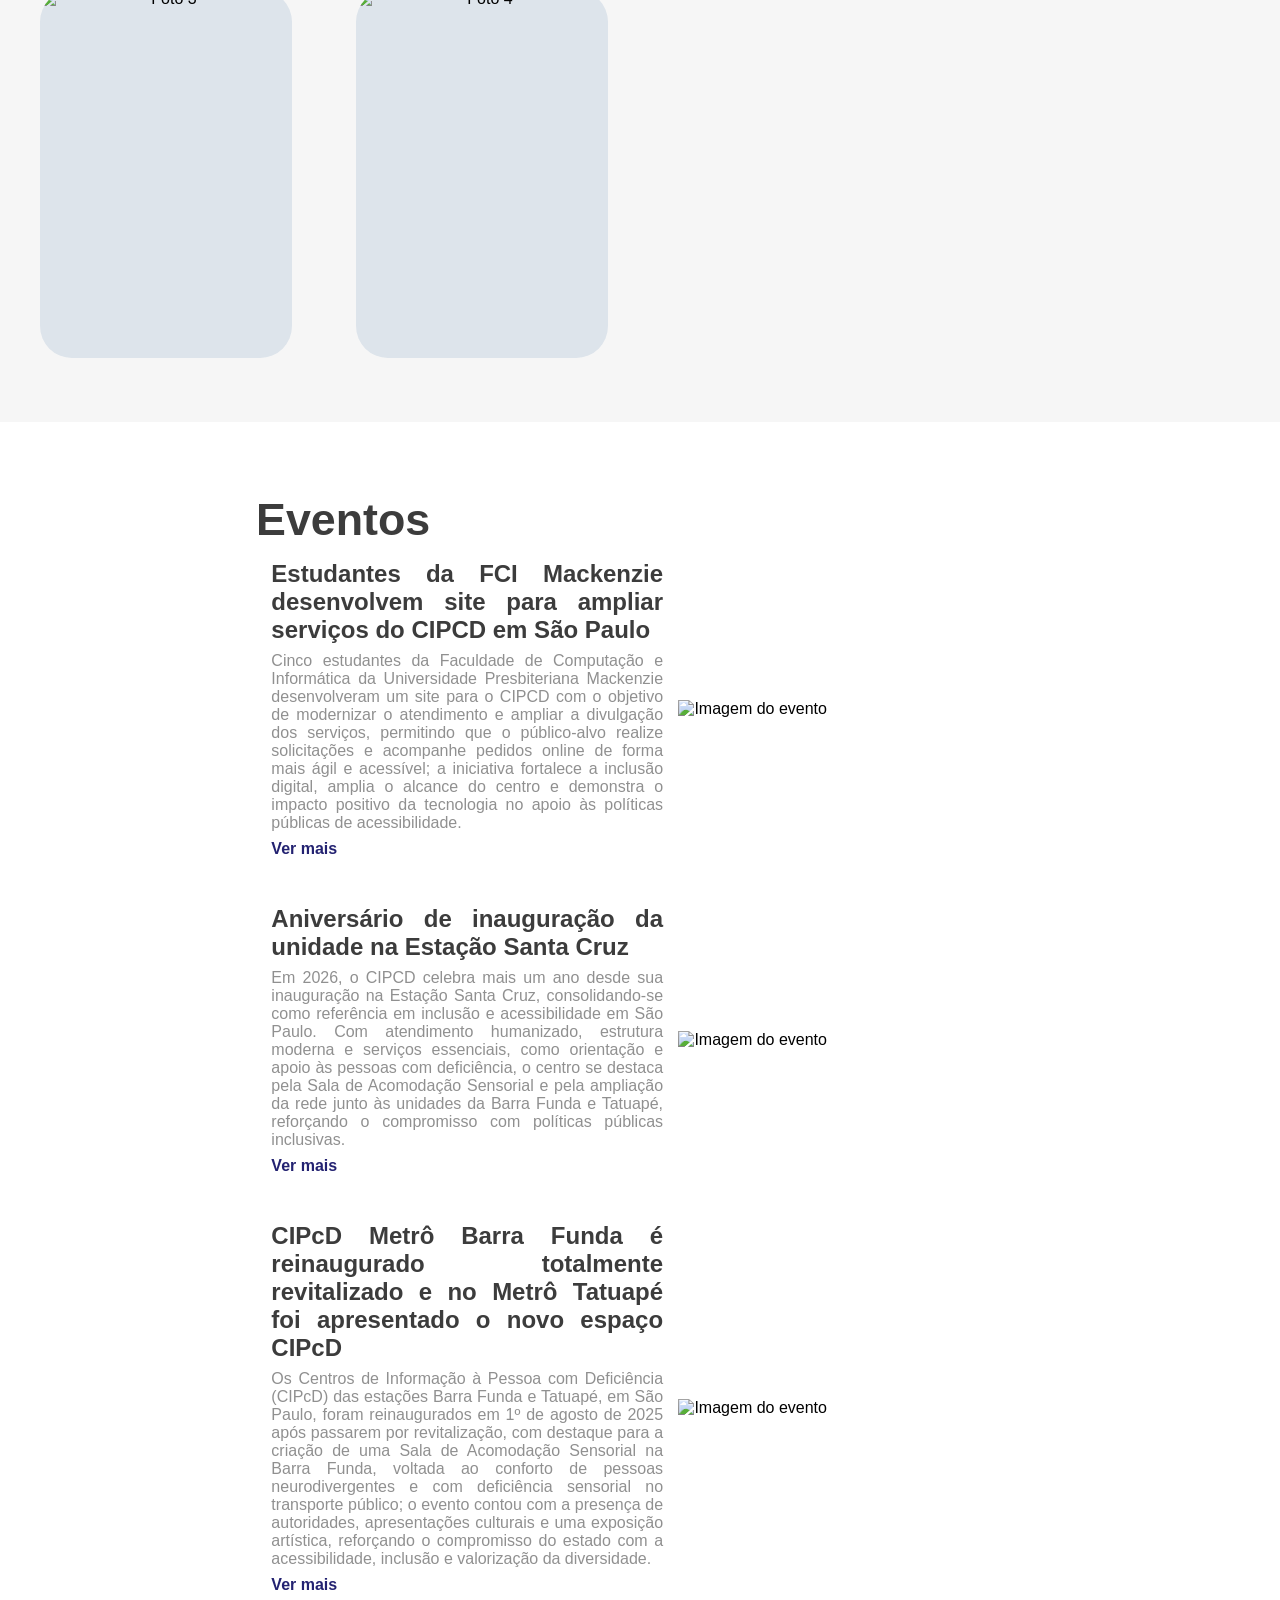
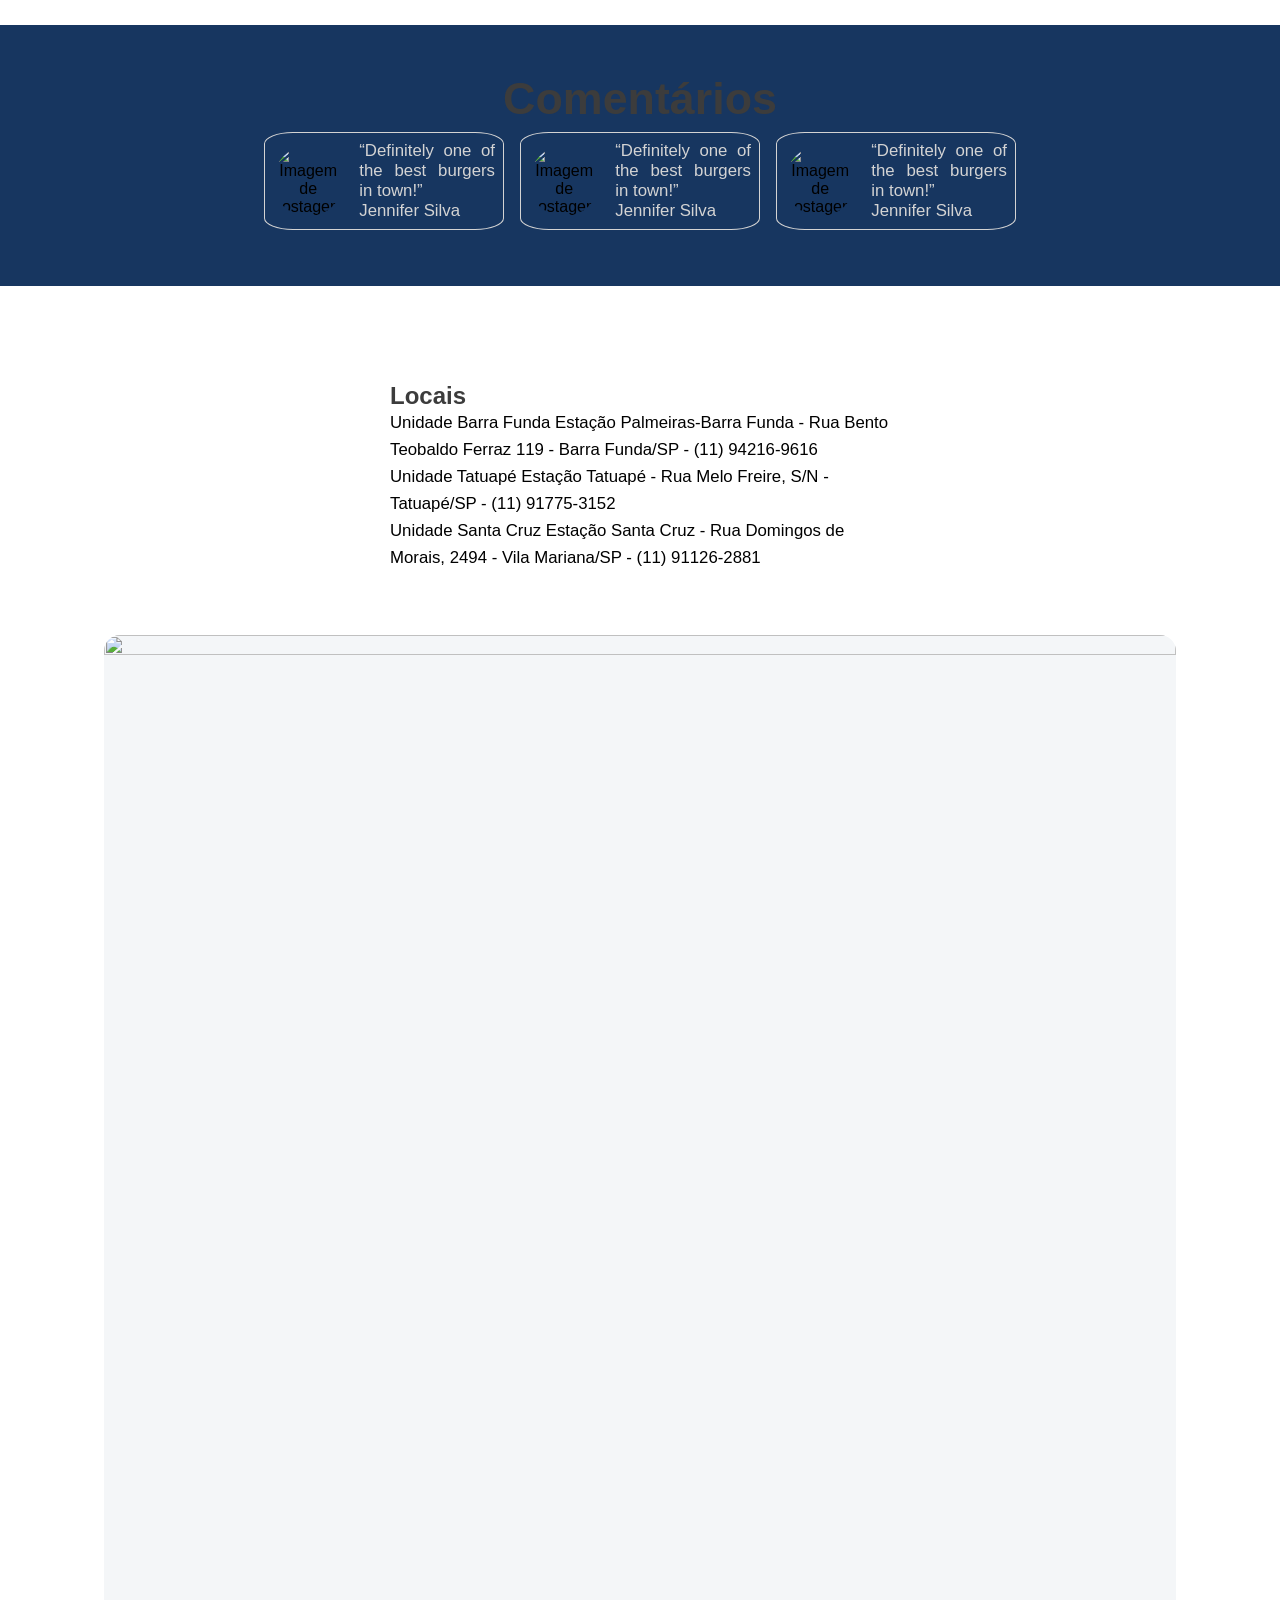
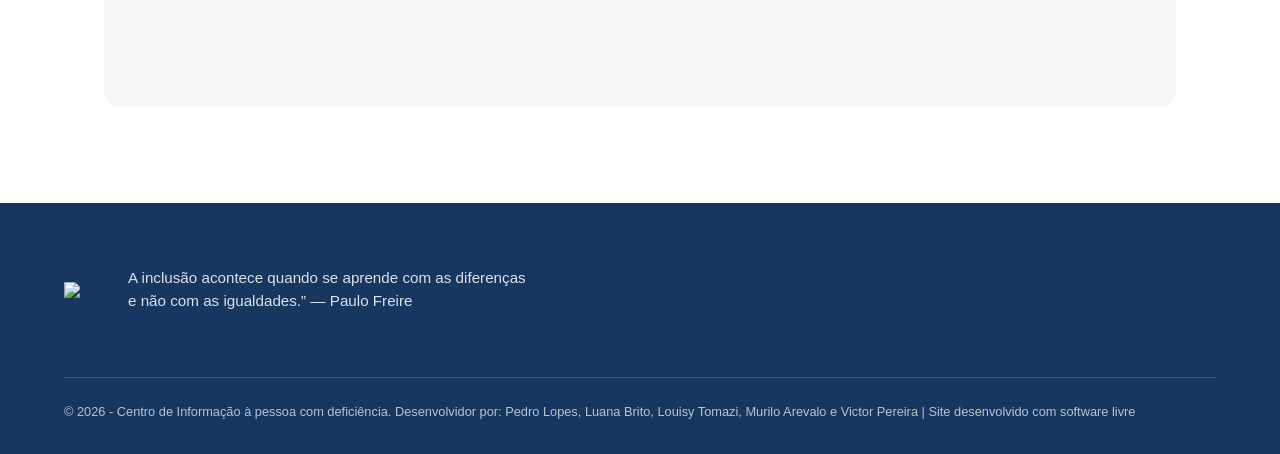
==== commit a29f3943: "Fix HTML encoding issues in index.html" ====
--- a/index.html
+++ b/index.html
@@ -61,15 +61,15 @@
     </section>
 
     <section id="sobre-nos">
-        <h2>Sobre Nós</h2>
-        <p>Lorem, ipsum dolor sit amet consectetur adipisicing elit. Aspernatur aliquid, ratione,
-            animi exercitationem possimus, quis deleniti vitae consectetur laborum corporis vel labore
-            distinctio cumque earum explicabo totam dolorem et eligendi.</p>
-        <img
-            src="https://img.freepik.com/psd-premium/link-clique-em-modelo-de-icone-3d-conceito-de-estilo-de-desenho-animado-render-ilustracao_516938-2024.jpg">
-    </section>
-
-    section id="galeria">
+        <article id="texto-sobre-nos">
+            <h2>Sobre Nós</h2>
+            <p>O Centro de Informação à Pessoa com Deficiência é um serviço público dedicado a promover a inclusão, o acesso à informação e o exercício da cidadania. Atuamos oferecendo orientação, acolhimento e suporte a pessoas com deficiência, seus familiares e à sociedade em geral, facilitando o acesso a direitos, serviços e oportunidades.</p>
+            <p>Nosso compromisso é garantir um atendimento acessível, humanizado e respeitoso, valorizando a diversidade e contribuindo para a construção de uma sociedade mais justa e inclusiva. Além disso, disponibilizamos apoio por meio de informações sobre benefícios, encaminhamentos e serviços, bem como suporte básico para manutenção de tecnologias assistivas, como cadeiras de rodas e bengalas.</p>
+            <p>Acreditamos que a informação é um dos principais caminhos para a inclusão. Por isso, trabalhamos diariamente para conectar pessoas aos seus direitos e promover autonomia, dignidade e qualidade de vida.</p>
+        </article>
+    </section>
+
+    <section id="galeria">
         <div class="container container-galeria">
             <section class="galeria-txt">
                 <h1>Galeria</h1>
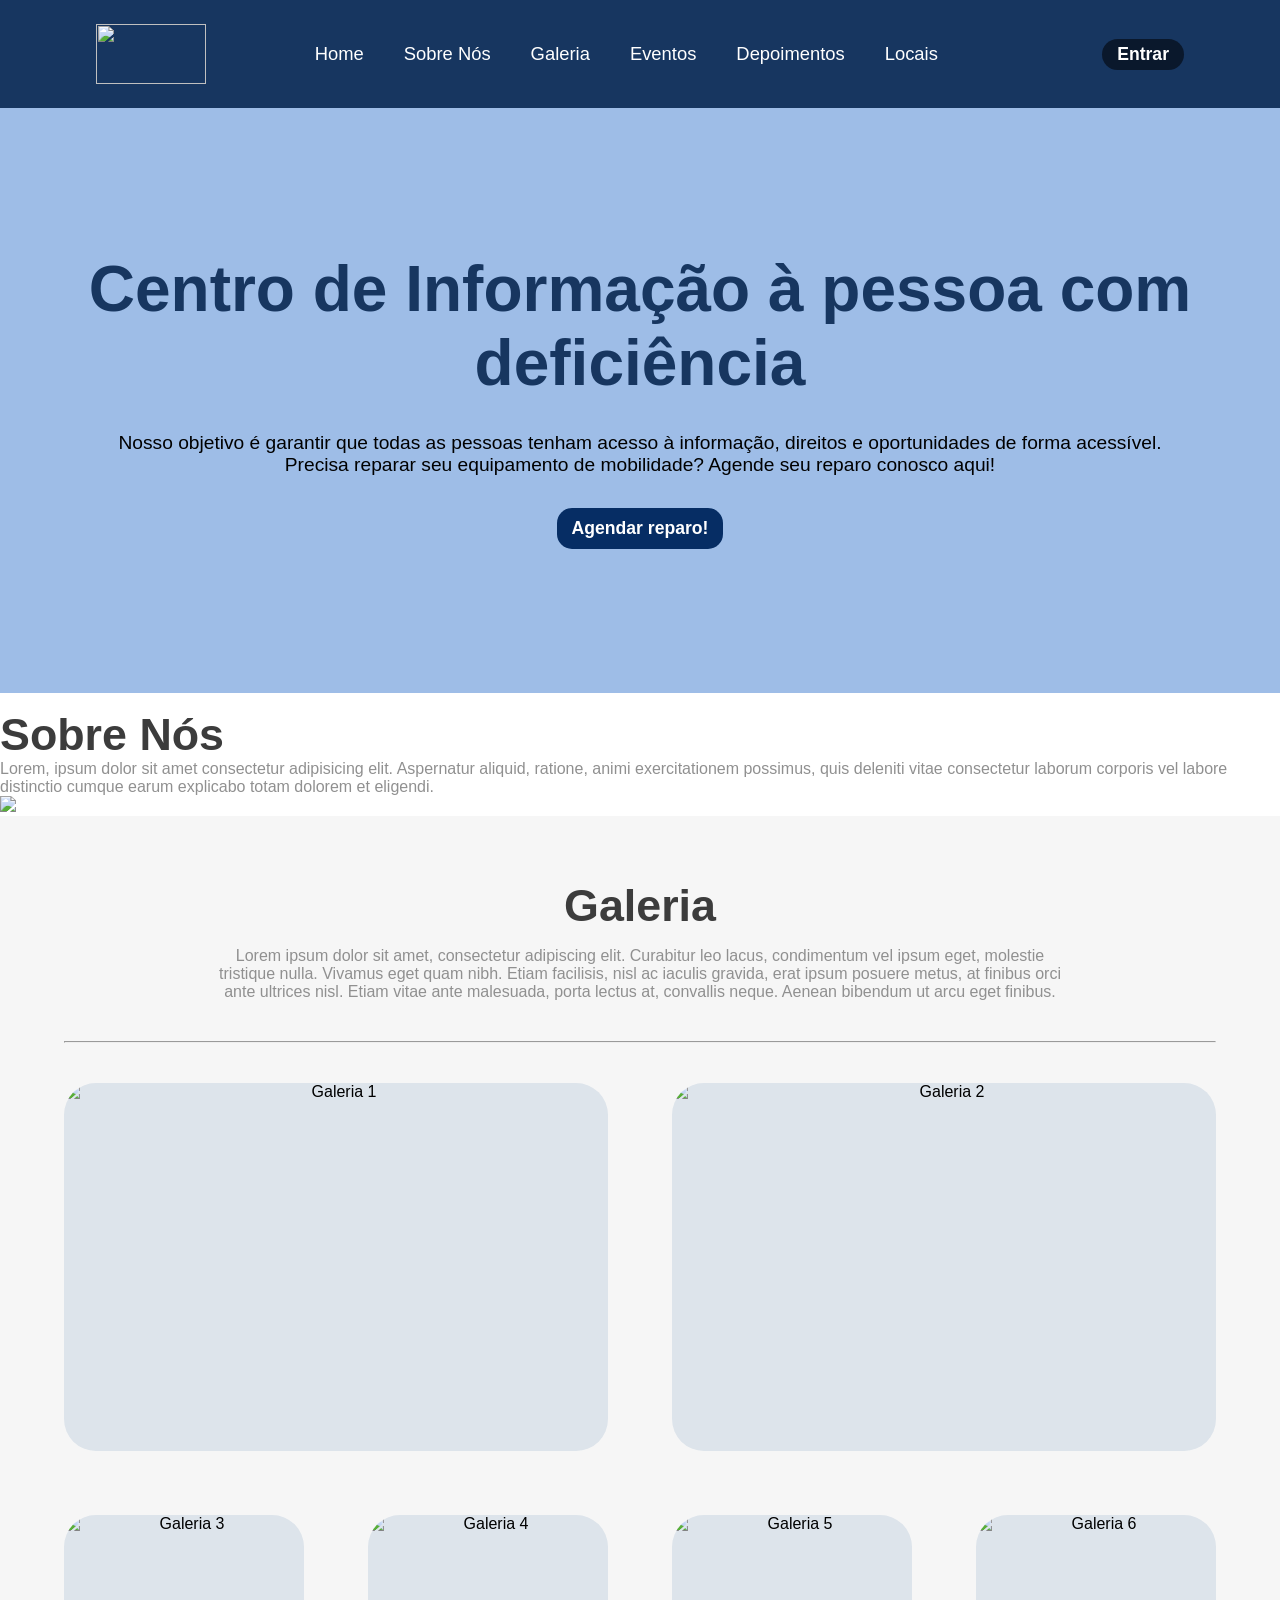
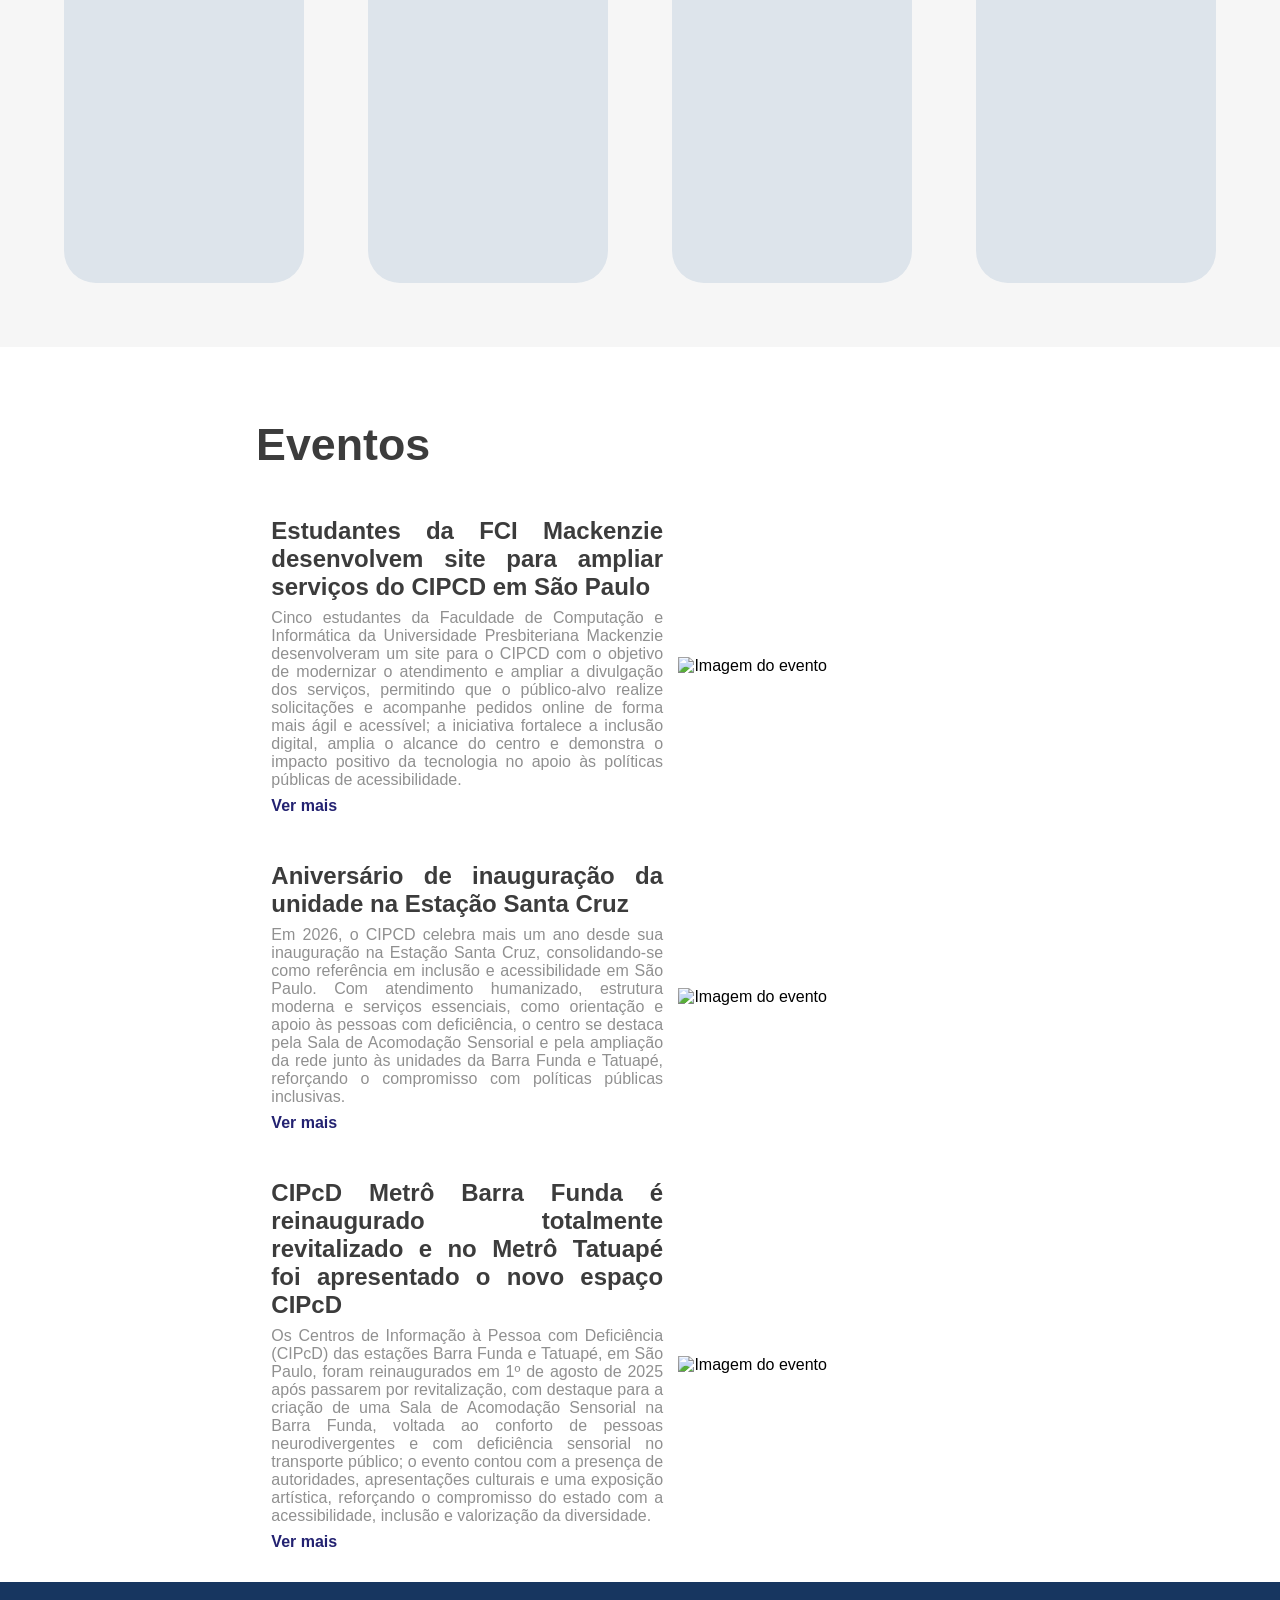
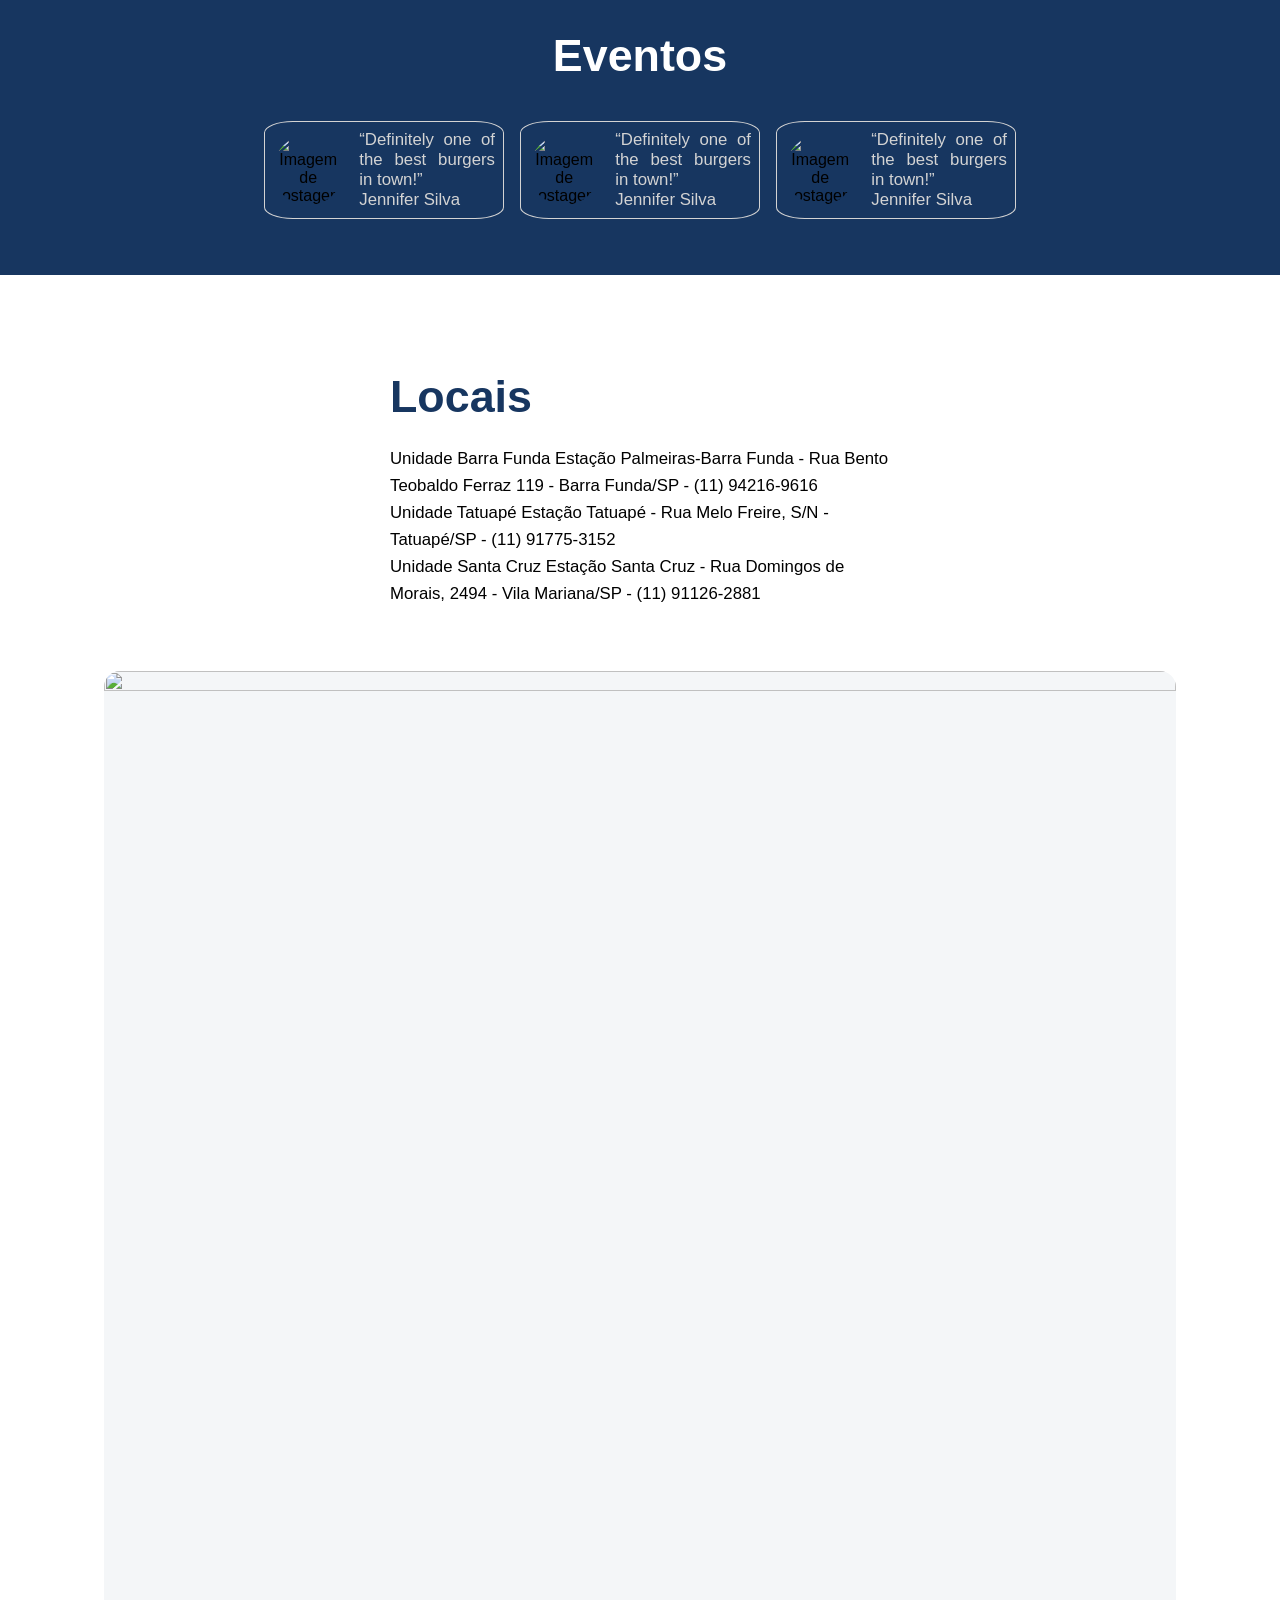
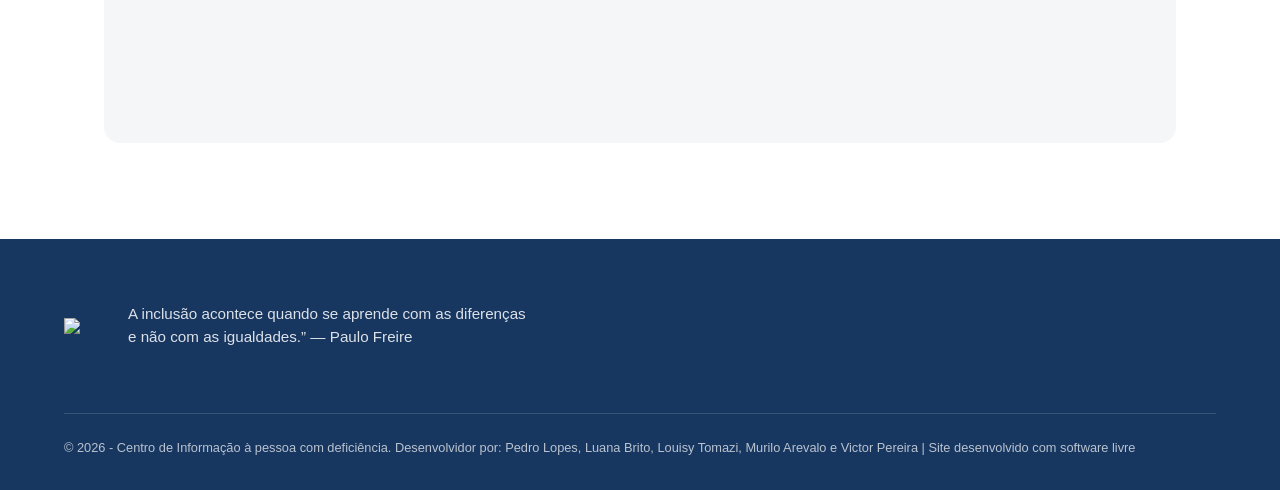
==== commit 33347f9d: "feat: calendario" ====
--- a/index.html
+++ b/index.html
@@ -25,7 +25,7 @@
                 </ul>
             </section>
             <section class="menu-btn">
-                <button><a href="entrar.html">Entrar</a></button>
+                <button><a href="./calendar.html">Entrar</a></button>
             </section>
 
             <section class="mobile-menu-icon">
@@ -61,35 +61,39 @@
     </section>
 
     <section id="sobre-nos">
-        <article id="texto-sobre-nos">
-            <h2>Sobre Nós</h2>
-            <p>O Centro de Informação à Pessoa com Deficiência é um serviço público dedicado a promover a inclusão, o acesso à informação e o exercício da cidadania. Atuamos oferecendo orientação, acolhimento e suporte a pessoas com deficiência, seus familiares e à sociedade em geral, facilitando o acesso a direitos, serviços e oportunidades.</p>
-            <p>Nosso compromisso é garantir um atendimento acessível, humanizado e respeitoso, valorizando a diversidade e contribuindo para a construção de uma sociedade mais justa e inclusiva. Além disso, disponibilizamos apoio por meio de informações sobre benefícios, encaminhamentos e serviços, bem como suporte básico para manutenção de tecnologias assistivas, como cadeiras de rodas e bengalas.</p>
-            <p>Acreditamos que a informação é um dos principais caminhos para a inclusão. Por isso, trabalhamos diariamente para conectar pessoas aos seus direitos e promover autonomia, dignidade e qualidade de vida.</p>
-        </article>
+        <h1>Sobre Nós</h1>
+        <p>Lorem, ipsum dolor sit amet consectetur adipisicing elit. Aspernatur aliquid, ratione,
+            animi exercitationem possimus, quis deleniti vitae consectetur laborum corporis vel labore
+            distinctio cumque earum explicabo totam dolorem et eligendi.</p>
+        <img
+            src="https://img.freepik.com/psd-premium/link-clique-em-modelo-de-icone-3d-conceito-de-estilo-de-desenho-animado-render-ilustracao_516938-2024.jpg">
     </section>
 
     <section id="galeria">
         <div class="container container-galeria">
             <section class="galeria-txt">
                 <h1>Galeria</h1>
-                <p>Os Centros de Informação à Pessoa com Deficiência estão mais próximos do que você imagina. A seguir, estão algumas fotos da fachada dos nossos centros.
-                    Te esperamos em qualquer um deles!
-                </p>
+                <p>Lorem ipsum dolor sit amet, consectetur adipiscing elit. Curabitur leo lacus, condimentum vel ipsum
+                    eget,
+                    molestie tristique nulla. Vivamus eget quam nibh. Etiam facilisis, nisl ac iaculis gravida, erat
+                    ipsum
+                    posuere metus, at finibus orci ante ultrices nisl. Etiam vitae ante malesuada, porta lectus at,
+                    convallis neque. Aenean bibendum ut arcu eget finibus.</p>
             </section>
             <hr>
             <section class="galeria-imgs">
-                <img src=".\imagens\foto_centro_2.jpg" alt="Foto 1">
-                <img src=".\imagens\foto_centro_3.jpg" alt="Foto 2">
-                <img src=".\imagens\foto_centro_1.jpg" alt="Foto 3">
-                <img src=".\imagens\foto_centro_4.jpg" alt="Foto 4">
-
+                <img src="galeria1.png" alt="Galeria 1">
+                <img src="galeria2.png" alt="Galeria 2">
+                <img src="galeria3.png" alt="Galeria 3">
+                <img src="galeria1.png" alt="Galeria 4">
+                <img src="galeria2.png" alt="Galeria 5">
+                <img src="galeria3.png" alt="Galeria 6">
             </section>
         </div>
     </section>
 
     <section id="eventos">
-        <h2>Eventos</h2>
+        <h1>Eventos</h1>
         <section>
             <section class="card_evento">
                 <section class="escrita_card_evento">
@@ -217,7 +221,7 @@
 
 
     <section id="eventos-comentarios">
-        <h2>Comentários</h2>
+        <h1>Eventos</h1>
         <section id="flex_comentarios">
             <section class="card_comentarios">
                 <section class="img_comentarios">
@@ -256,7 +260,7 @@
 
     <section id="locais">
         <section>
-            <h2>Locais</h2>
+            <h1>Locais</h1>
             <p>
                 Unidade Barra Funda
                 Estação Palmeiras-Barra Funda
--- a/style.css
+++ b/style.css
@@ -5,10 +5,10 @@
     padding: 0;
 }
 
-#galeria h2,
-#sobre-nos h2,
-#eventos h2,
-#eventos-comentarios h2 {
+#galeria h1,
+#sobre-nos h1,
+#eventos h1,
+#eventos-comentarios h1 {
     font-size: 2.8rem;
 }
 
@@ -409,7 +409,8 @@
 }
 
 .container {
-    width: 1200px;
+    width: 90vw;
+    max-width: 1200px;
     margin: 0 auto;
 }
 
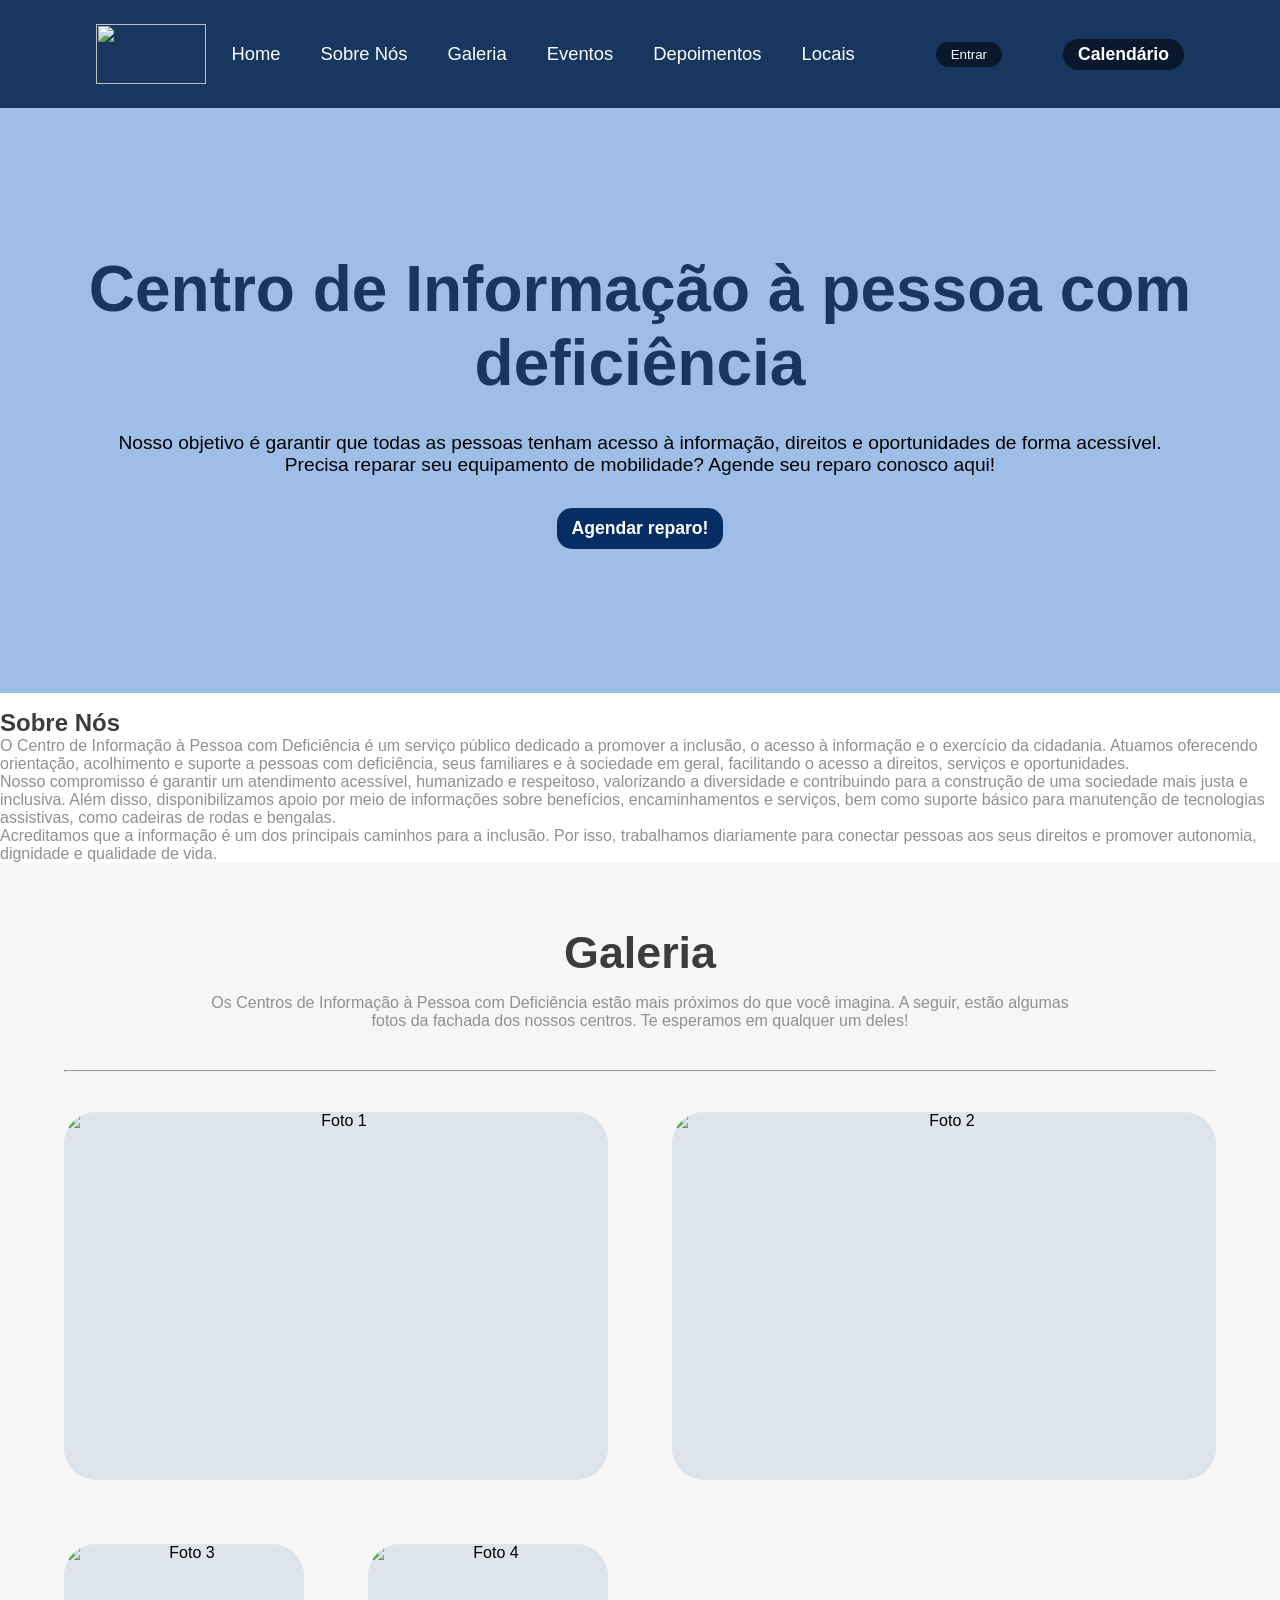
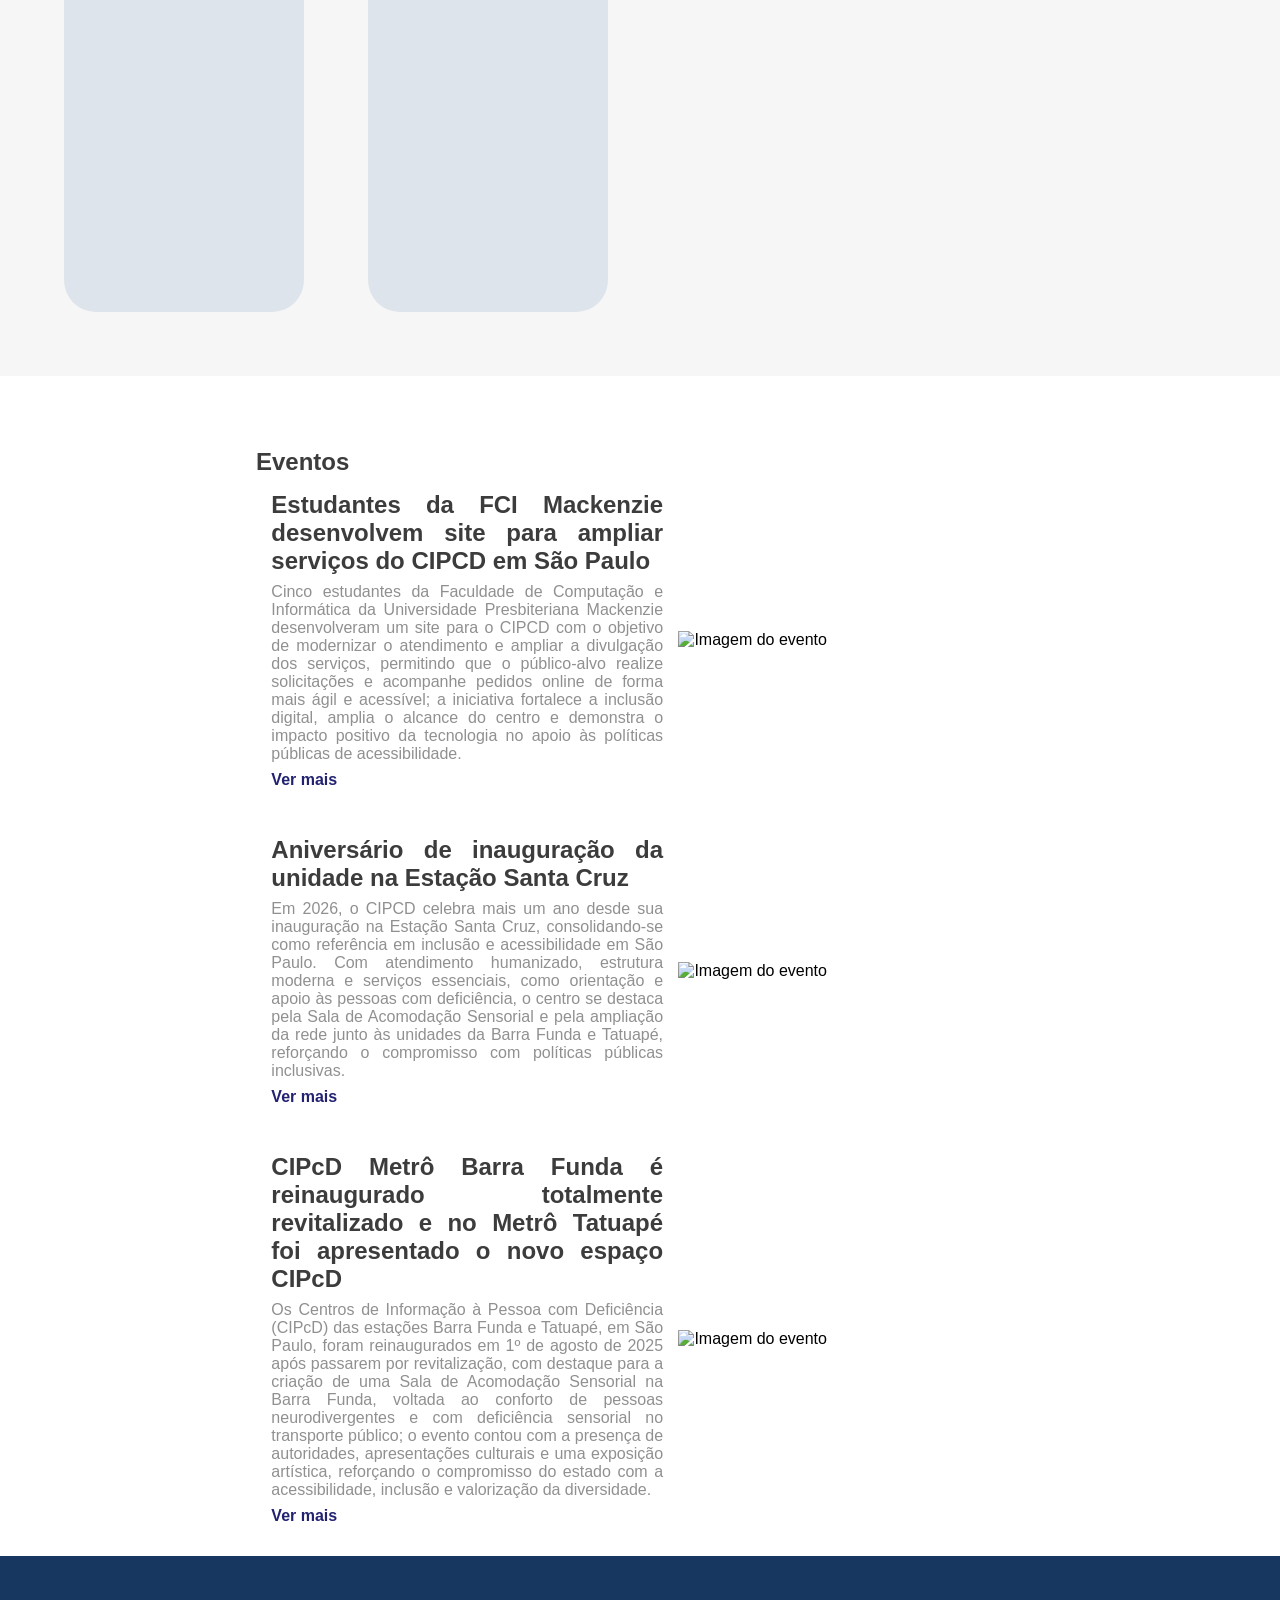
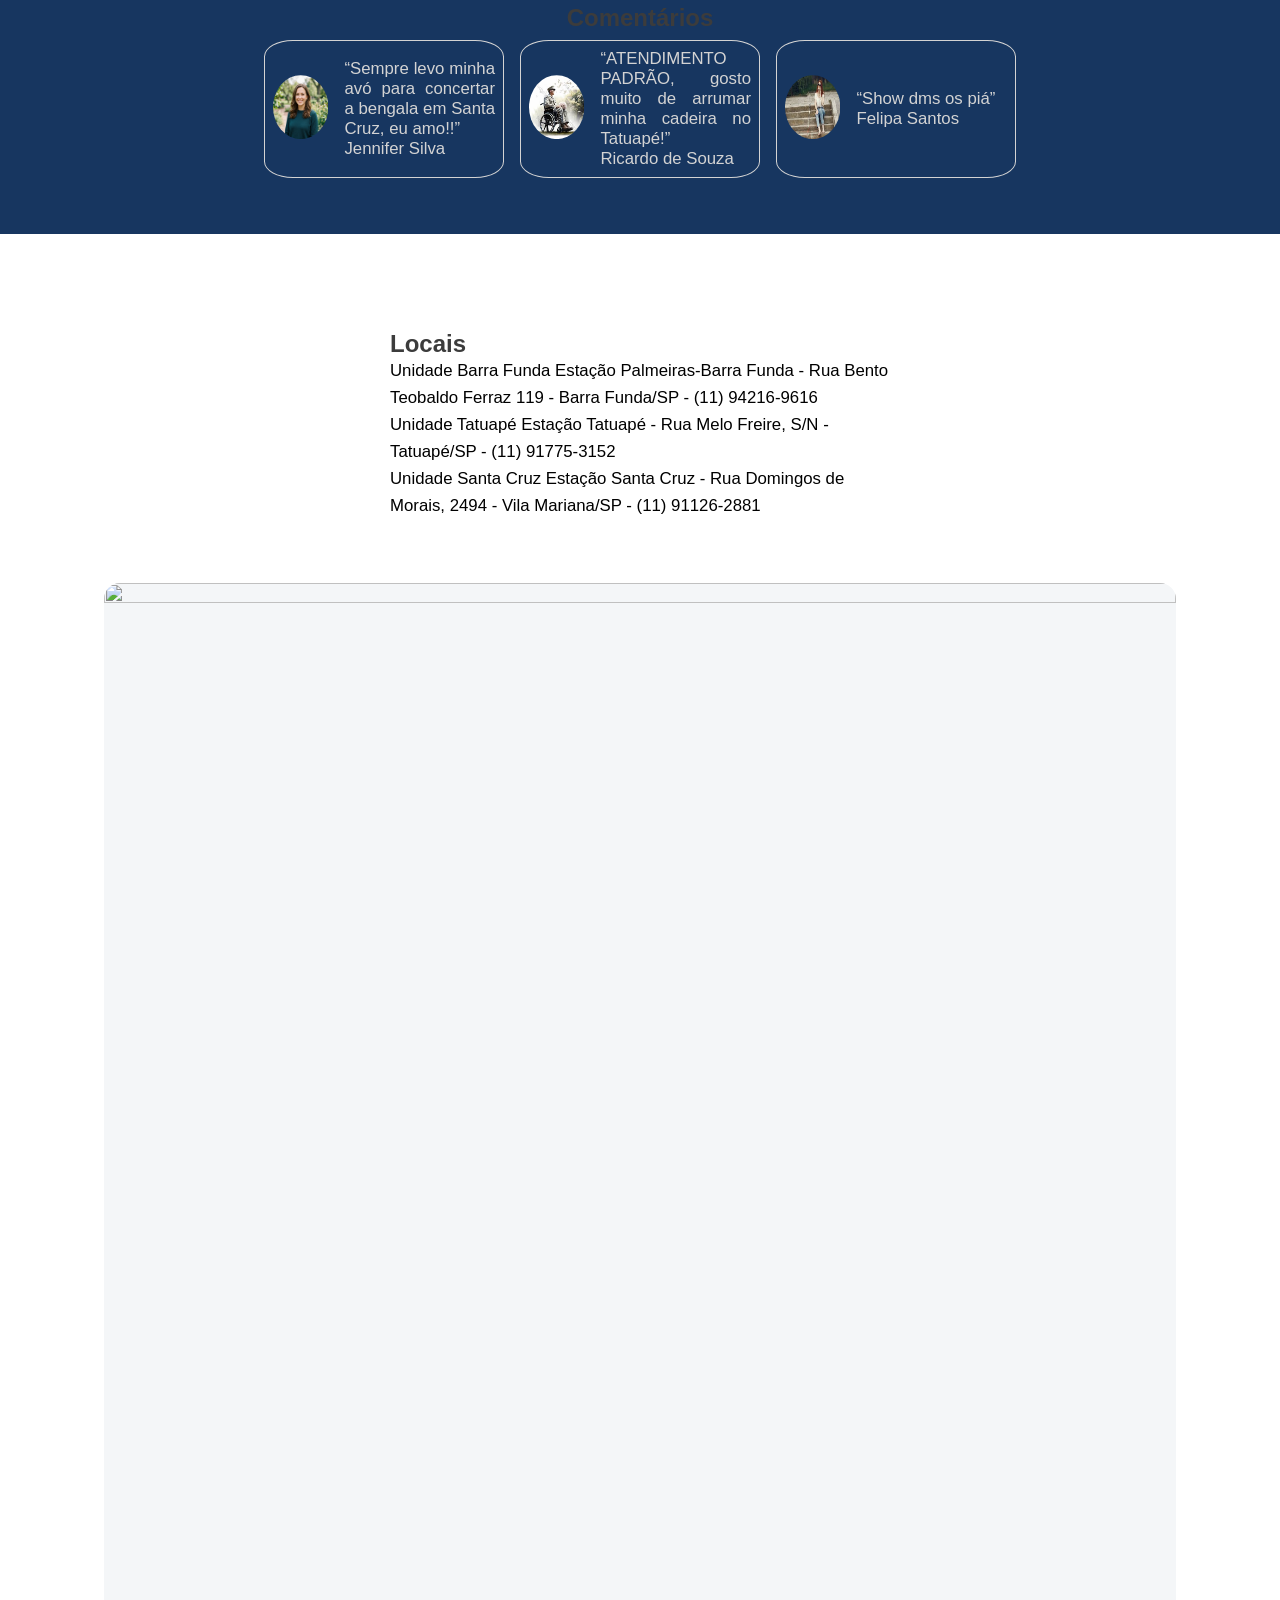
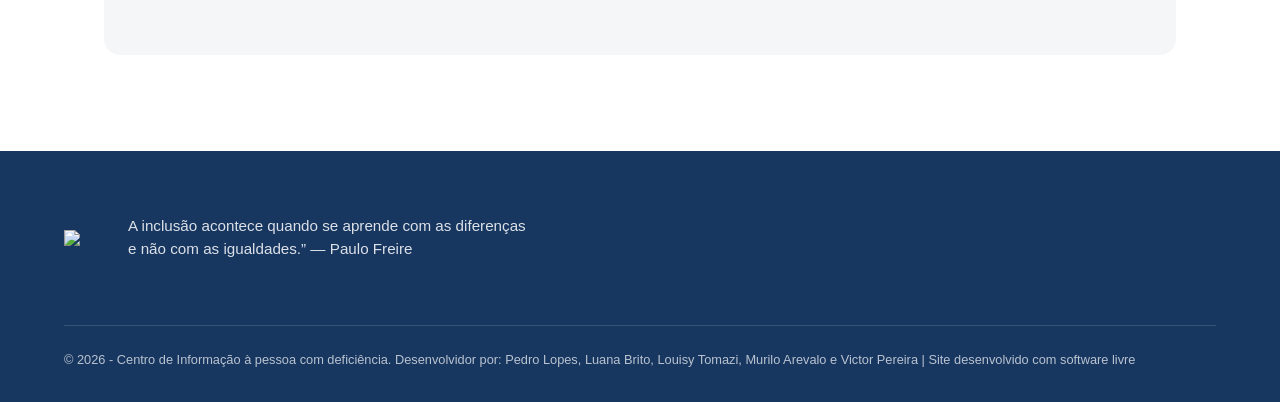
==== commit 127b013d: "chega de gatos" ====
--- a/index.html
+++ b/index.html
@@ -1,6 +1,5 @@
 <!DOCTYPE html>
 <html lang="pt-BR">
-
 <head>
     <meta charset="UTF-8">
     <meta name="viewport" content="width=device-width, initial-scale=1.0">
@@ -24,8 +23,25 @@
                     <li class="menu-item"><a href="#locais" class="menu-link">Locais</a></li>
                 </ul>
             </section>
+
             <section class="menu-btn">
-                <button><a href="./calendar.html">Entrar</a></button>
+                <button id="btnEntrar" class="login-btn" style="color: white">Entrar</button>
+
+                <div id="modalAviso" class="modal-overlay" style="display: none;">
+                    <div class="modal-content">
+                        <span id="closeAviso" class="close-btn">&times;</span>
+                        <div class="modal-body">
+                            <i class="icon-warning">⚠️</i>
+                            <h3 style="color: white">Funcionalidade em Desenvolvimento</h3>
+                            <p style="color: white">O sistema de login ainda não está pronto. Estamos trabalhando nisso!</p>
+                            <button id="btnOk" class="confirm-btn" style="color: white">Entendido</button>
+                        </div>
+                    </div>
+                </div>
+            </section>
+            
+            <section class="menu-btn">
+                <button><a href="calendar.html">Calendário</a></button>
             </section>
 
             <section class="mobile-menu-icon">
@@ -61,39 +77,35 @@
     </section>
 
     <section id="sobre-nos">
-        <h1>Sobre Nós</h1>
-        <p>Lorem, ipsum dolor sit amet consectetur adipisicing elit. Aspernatur aliquid, ratione,
-            animi exercitationem possimus, quis deleniti vitae consectetur laborum corporis vel labore
-            distinctio cumque earum explicabo totam dolorem et eligendi.</p>
-        <img
-            src="https://img.freepik.com/psd-premium/link-clique-em-modelo-de-icone-3d-conceito-de-estilo-de-desenho-animado-render-ilustracao_516938-2024.jpg">
+        <article id="texto-sobre-nos">
+            <h2>Sobre Nós</h2>
+            <p>O Centro de Informação à Pessoa com Deficiência é um serviço público dedicado a promover a inclusão, o acesso à informação e o exercício da cidadania. Atuamos oferecendo orientação, acolhimento e suporte a pessoas com deficiência, seus familiares e à sociedade em geral, facilitando o acesso a direitos, serviços e oportunidades.</p>
+            <p>Nosso compromisso é garantir um atendimento acessível, humanizado e respeitoso, valorizando a diversidade e contribuindo para a construção de uma sociedade mais justa e inclusiva. Além disso, disponibilizamos apoio por meio de informações sobre benefícios, encaminhamentos e serviços, bem como suporte básico para manutenção de tecnologias assistivas, como cadeiras de rodas e bengalas.</p>
+            <p>Acreditamos que a informação é um dos principais caminhos para a inclusão. Por isso, trabalhamos diariamente para conectar pessoas aos seus direitos e promover autonomia, dignidade e qualidade de vida.</p>
+        </article>
     </section>
 
     <section id="galeria">
         <div class="container container-galeria">
             <section class="galeria-txt">
                 <h1>Galeria</h1>
-                <p>Lorem ipsum dolor sit amet, consectetur adipiscing elit. Curabitur leo lacus, condimentum vel ipsum
-                    eget,
-                    molestie tristique nulla. Vivamus eget quam nibh. Etiam facilisis, nisl ac iaculis gravida, erat
-                    ipsum
-                    posuere metus, at finibus orci ante ultrices nisl. Etiam vitae ante malesuada, porta lectus at,
-                    convallis neque. Aenean bibendum ut arcu eget finibus.</p>
+                <p>Os Centros de Informação à Pessoa com Deficiência estão mais próximos do que você imagina. A seguir, estão algumas fotos da fachada dos nossos centros.
+                    Te esperamos em qualquer um deles!
+                </p>
             </section>
             <hr>
             <section class="galeria-imgs">
-                <img src="galeria1.png" alt="Galeria 1">
-                <img src="galeria2.png" alt="Galeria 2">
-                <img src="galeria3.png" alt="Galeria 3">
-                <img src="galeria1.png" alt="Galeria 4">
-                <img src="galeria2.png" alt="Galeria 5">
-                <img src="galeria3.png" alt="Galeria 6">
+                <img src=".\imagens\foto_centro_2.jpg" alt="Foto 1">
+                <img src=".\imagens\foto_centro_3.jpg" alt="Foto 2">
+                <img src=".\imagens\foto_centro_1.jpg" alt="Foto 3">
+                <img src=".\imagens\foto_centro_4.jpg" alt="Foto 4">
+
             </section>
         </div>
     </section>
 
     <section id="eventos">
-        <h1>Eventos</h1>
+        <h2>Eventos</h2>
         <section>
             <section class="card_evento">
                 <section class="escrita_card_evento">
@@ -221,38 +233,38 @@
 
 
     <section id="eventos-comentarios">
-        <h1>Eventos</h1>
+        <h2>Comentários</h2>
         <section id="flex_comentarios">
             <section class="card_comentarios">
                 <section class="img_comentarios">
-                    <img src="https://purina.com.br/sites/default/files/2025-09/racas-de-gato-mais-populares.jpg"
+                    <img src="./imagens/mulher.png"
                         alt="Imagem de postagem">
                 </section>
                 <section class="escrita_comentarios">
-                    <p>“Definitely one of the best burgers in town!”</p>
+                    <p>“Sempre levo minha avó para concertar a bengala em Santa Cruz, eu amo!!”</p>
                     <p>Jennifer Silva</p>
                 </section>
             </section>
 
             <section class="card_comentarios">
                 <section class="img_comentarios">
-                    <img src="https://purina.com.br/sites/default/files/2025-09/racas-de-gato-mais-populares.jpg"
+                    <img src="/imagens/cadeirante.jpg"
                         alt="Imagem de postagem">
                 </section>
                 <section class="escrita_comentarios">
-                    <p>“Definitely one of the best burgers in town!”</p>
-                    <p>Jennifer Silva</p>
+                    <p>“ATENDIMENTO PADRÃO, gosto muito de arrumar minha cadeira no Tatuapé!”</p>
+                    <p>Ricardo de Souza</p>
                 </section>
             </section>
 
             <section class="card_comentarios">
                 <section class="img_comentarios">
-                    <img src="https://purina.com.br/sites/default/files/2025-09/racas-de-gato-mais-populares.jpg"
+                    <img src="/imagens/cego.jpg"
                         alt="Imagem de postagem">
                 </section>
                 <section class="escrita_comentarios">
-                    <p>“Definitely one of the best burgers in town!”</p>
-                    <p>Jennifer Silva</p>
+                    <p>“Show dms os piá”</p>
+                    <p>Felipa Santos</p>
                 </section>
             </section>
         </section>
@@ -260,7 +272,7 @@
 
     <section id="locais">
         <section>
-            <h1>Locais</h1>
+            <h2>Locais</h2>
             <p>
                 Unidade Barra Funda
                 Estação Palmeiras-Barra Funda
@@ -295,6 +307,8 @@
         </section>
 
     </footer>
+
+    <script src="modal.js"></script>
 </body>
 
 </html>
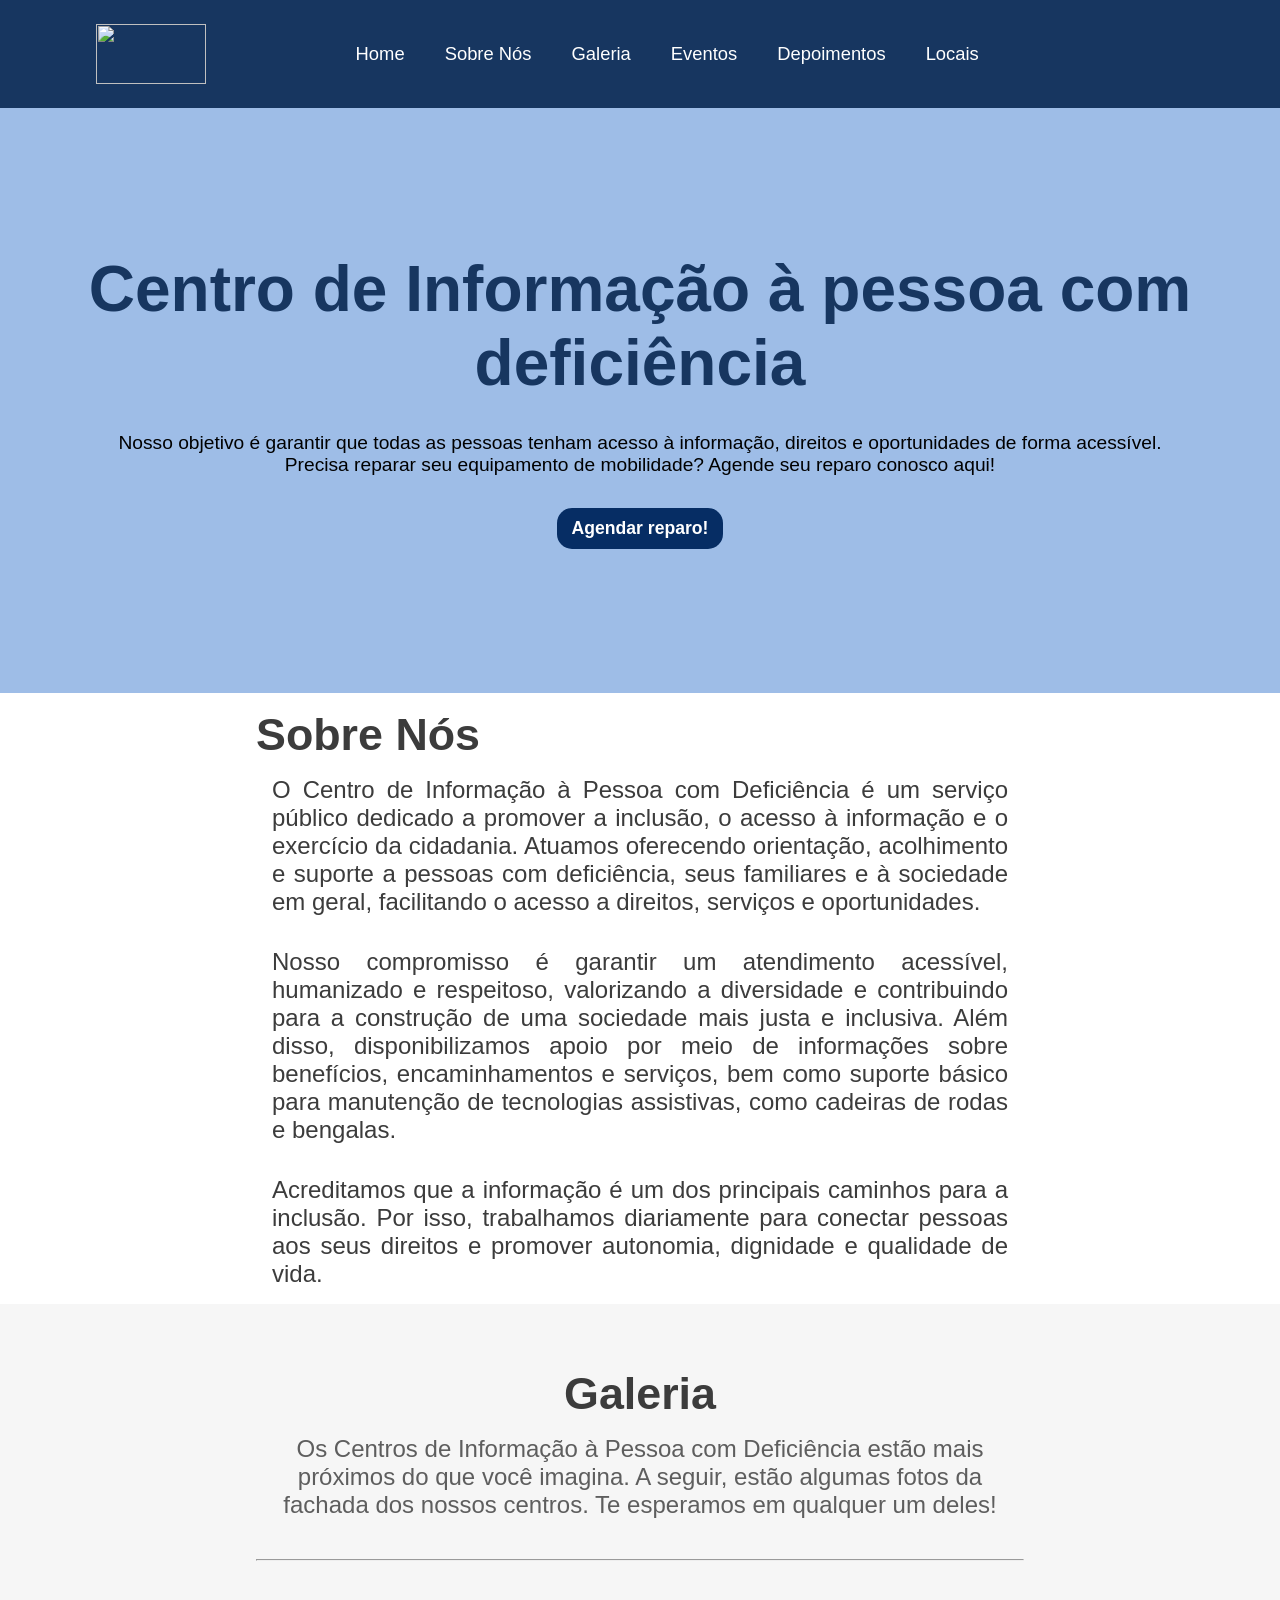
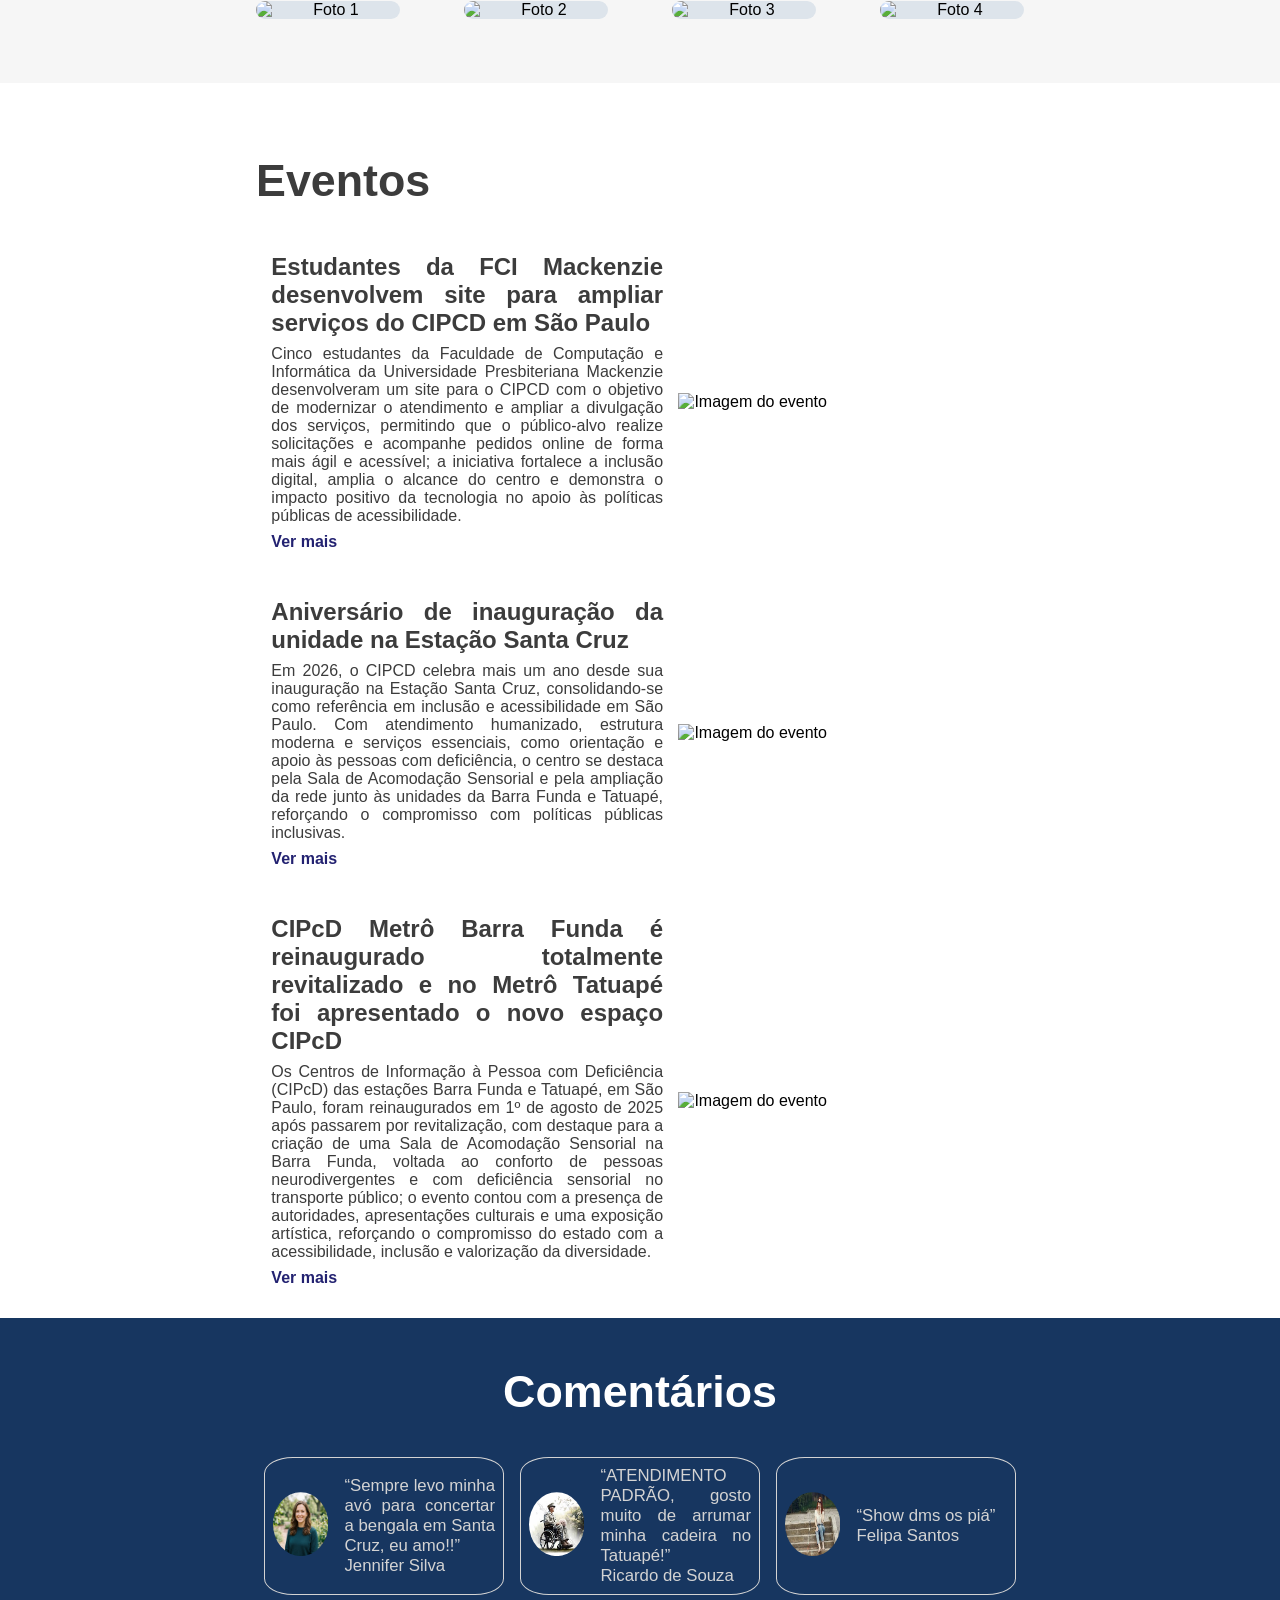
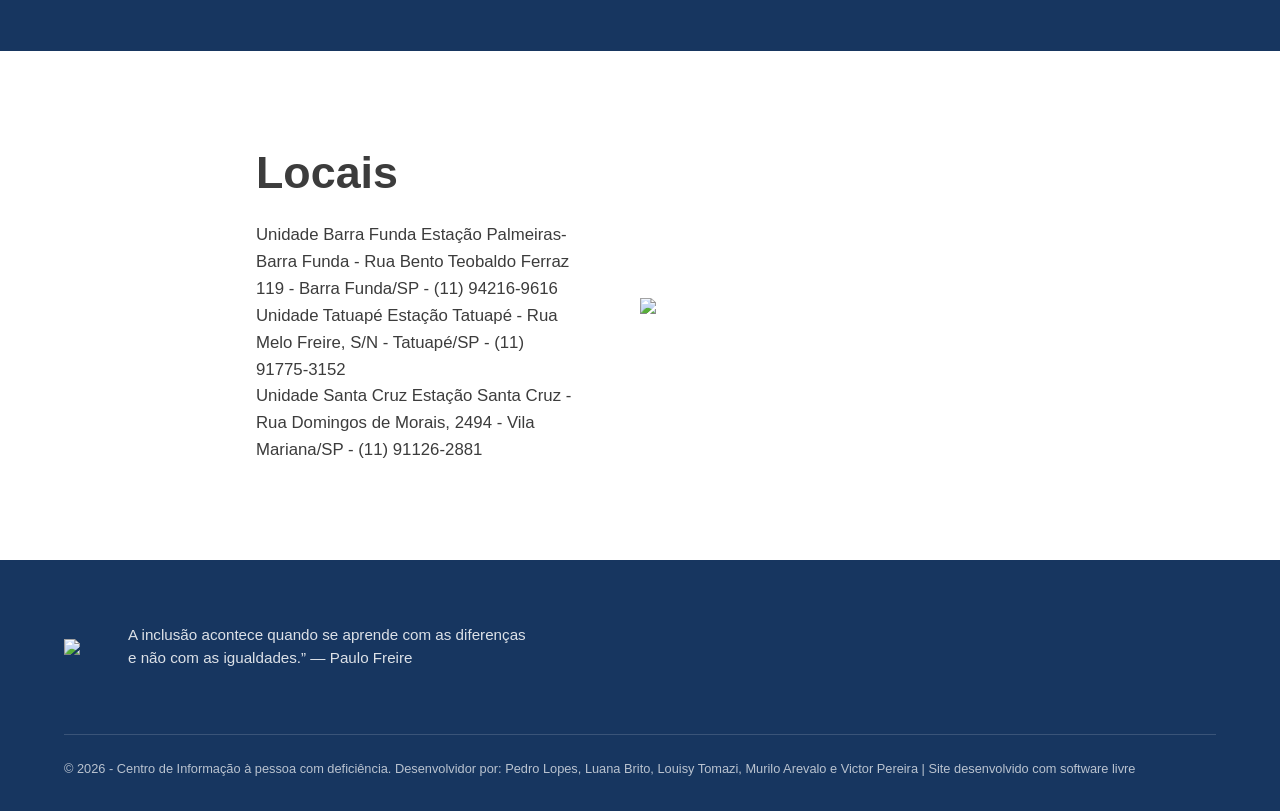
==== commit 23c18725: "Add files via upload" ====
--- a/index.html
+++ b/index.html
@@ -25,7 +25,6 @@
             </section>
 
             <section class="menu-btn">
-                <button id="btnEntrar" class="login-btn" style="color: white">Entrar</button>
 
                 <div id="modalAviso" class="modal-overlay" style="display: none;">
                     <div class="modal-content">
@@ -39,10 +38,7 @@
                     </div>
                 </div>
             </section>
-            
-            <section class="menu-btn">
-                <button><a href="calendar.html">Calendário</a></button>
-            </section>
+
 
             <section class="mobile-menu-icon">
                 <button onclick="menuShow()"><img class="icon"
@@ -60,35 +56,40 @@
                 <li class="menu-item"><a href="#locais" class="menu-link">Locais</a></li>
             </ul>
             <section class="menu-btn">
-                <button><a href="entrar.html">Entrar</a></button>
             </section>
         </section>
     </header>
         <script src="script.js"></script>
 
 
-    <section id="introducao">
+    <article id="introducao">
         <h1>Centro de Informação à pessoa com deficiência</h1>
-        <p>Nosso objetivo é garantir que todas as pessoas tenham acesso à informação, direitos e oportunidades de forma acessível.<br>Precisa reparar seu equipamento de mobilidade? Agende seu reparo conosco aqui!</p>
+        <p>Nosso objetivo é garantir que todas as pessoas tenham acesso à informação, direitos e oportunidades de forma
+            acessível.<br>Precisa reparar seu equipamento de mobilidade? Agende seu reparo conosco aqui!</p>
         <section id="btn-int">
             <button>
-            <a href="index.html">Agendar reparo!</a> <!--Botão agendar reparo-->
-        </section>
-    </section>
-
-    <section id="sobre-nos">
-        <article id="texto-sobre-nos">
-            <h2>Sobre Nós</h2>
-            <p>O Centro de Informação à Pessoa com Deficiência é um serviço público dedicado a promover a inclusão, o acesso à informação e o exercício da cidadania. Atuamos oferecendo orientação, acolhimento e suporte a pessoas com deficiência, seus familiares e à sociedade em geral, facilitando o acesso a direitos, serviços e oportunidades.</p>
-            <p>Nosso compromisso é garantir um atendimento acessível, humanizado e respeitoso, valorizando a diversidade e contribuindo para a construção de uma sociedade mais justa e inclusiva. Além disso, disponibilizamos apoio por meio de informações sobre benefícios, encaminhamentos e serviços, bem como suporte básico para manutenção de tecnologias assistivas, como cadeiras de rodas e bengalas.</p>
-            <p>Acreditamos que a informação é um dos principais caminhos para a inclusão. Por isso, trabalhamos diariamente para conectar pessoas aos seus direitos e promover autonomia, dignidade e qualidade de vida.</p>
-        </article>
-    </section>
+                <a href="#">Agendar reparo!</a> <!--Criar o formulario-->
+        </section>
+    </article>
+
+    <article id="texto-sobre-nos">
+        <h2>Sobre Nós</h2>
+        <p>O Centro de Informação à Pessoa com Deficiência é um serviço público dedicado a promover a inclusão, o acesso
+            à informação e o exercício da cidadania. Atuamos oferecendo orientação, acolhimento e suporte a pessoas com
+            deficiência, seus familiares e à sociedade em geral, facilitando o acesso a direitos, serviços e
+            oportunidades.</p>
+        <p>Nosso compromisso é garantir um atendimento acessível, humanizado e respeitoso, valorizando a diversidade e
+            contribuindo para a construção de uma sociedade mais justa e inclusiva. Além disso, disponibilizamos apoio
+            por meio de informações sobre benefícios, encaminhamentos e serviços, bem como suporte básico para
+            manutenção de tecnologias assistivas, como cadeiras de rodas e bengalas.</p>
+        <p>Acreditamos que a informação é um dos principais caminhos para a inclusão. Por isso, trabalhamos diariamente
+            para conectar pessoas aos seus direitos e promover autonomia, dignidade e qualidade de vida.</p>
+    </article>
 
     <section id="galeria">
         <div class="container container-galeria">
             <section class="galeria-txt">
-                <h1>Galeria</h1>
+                <h2>Galeria</h2>
                 <p>Os Centros de Informação à Pessoa com Deficiência estão mais próximos do que você imagina. A seguir, estão algumas fotos da fachada dos nossos centros.
                     Te esperamos em qualquer um deles!
                 </p>
@@ -108,7 +109,7 @@
         <h2>Eventos</h2>
         <section>
             <section class="card_evento">
-                <section class="escrita_card_evento">
+                <article class="escrita_card_evento">
                     <h3>Estudantes da FCI Mackenzie desenvolvem site para ampliar serviços do CIPCD em São Paulo</h3>
                     <p class="amostra">Cinco estudantes da Faculdade de Computação e Informática da Universidade Presbiteriana Mackenzie
                         desenvolveram um site para o CIPCD com o objetivo de modernizar o atendimento e ampliar a
@@ -145,13 +146,13 @@
                         </p>
                     </section>
                     <button onclick="revelaTxt(this)">Ver mais</button>
-                </section>
+                </article>
                 <section class="img_card_evento">
                     <img class="img_evento" src="./imagens/capa_noticia_2.png" alt="Imagem do evento">
                 </section>
             </section>
             <section class="card_evento">
-                <section class="escrita_card_evento">
+                <article class="escrita_card_evento">
                     <h3>Aniversário de inauguração da unidade na Estação Santa Cruz</h3>
                     <p class="amostra">Em 2026, o CIPCD celebra mais um ano desde sua inauguração na Estação Santa Cruz, consolidando-se
                         como referência em inclusão e acessibilidade em São Paulo. Com atendimento humanizado, estrutura
@@ -186,13 +187,13 @@
 
                     </section>
                     <button onclick="revelaTxt(this)">Ver mais</button>
-                </section>
+                </article>
                 <section class="img_card_evento">
                     <img class="img_evento" src="./imagens/inauguracao_scz.jpg" alt="Imagem do evento">
                 </section>
             </section>
             <section class="card_evento">
-                <section class="escrita_card_evento">
+                <article class="escrita_card_evento">
                     <h3>CIPcD Metrô Barra Funda é reinaugurado totalmente revitalizado e no Metrô Tatuapé foi
                         apresentado o novo espaço CIPcD</h3>
                     <p class="amostra">Os Centros de Informação à Pessoa com Deficiência (CIPcD) das estações Barra Funda e Tatuapé, em
@@ -223,7 +224,7 @@
                         </p>
                     </section>
                     <button onclick="revelaTxt(this)">Ver mais</button>
-                </section>
+                </article>
                 <section class="img_card_evento">
                     <img class="img_evento" src="./imagens/reinauguracao_bfu.jpg" alt="Imagem do evento">
                 </section>
@@ -248,7 +249,7 @@
 
             <section class="card_comentarios">
                 <section class="img_comentarios">
-                    <img src="/imagens/cadeirante.jpg"
+                    <img src="./imagens/cadeirante.jpg"
                         alt="Imagem de postagem">
                 </section>
                 <section class="escrita_comentarios">
@@ -259,7 +260,7 @@
 
             <section class="card_comentarios">
                 <section class="img_comentarios">
-                    <img src="/imagens/cego.jpg"
+                    <img src="./imagens/cego.jpg"
                         alt="Imagem de postagem">
                 </section>
                 <section class="escrita_comentarios">
--- a/style.css
+++ b/style.css
@@ -5,17 +5,46 @@
     padding: 0;
 }
 
-#galeria h1,
-#sobre-nos h1,
-#eventos h1,
-#eventos-comentarios h1 {
+h1 {
+    font-size: 4rem;
+}
+
+h2 {
     font-size: 2.8rem;
 }
 
-#sobre-nos p,
-#galeria p {
-    font-size: 1rem;
-    color: #909090;
+p,
+span {
+    font-size: 1.5rem;
+}
+
+h2,
+h3,
+p,
+label,
+span {
+    color: var(--dark);
+}
+
+h1,
+h2,
+h3 {
+    font-weight: bold;
+}
+
+hr {
+    height: 1px;
+    width: 100%;
+    color: var(--dark-variation);
+}
+
+:root {
+    --primary: #173660;
+    --light: #F6F6F6;
+    --light-variation: #e8e8e8;
+    --dark: #3c3c3c;
+    --dark-variation: #5e5e5e;
+
 }
 
 /*--------------------------------Introdução-------------*/
@@ -62,7 +91,18 @@
     font-weight: 600;
     font-size: 1.1rem;
 }
-
+/*Sobre Nos*/
+#texto-sobre-nos {
+    display: flex;
+    flex-direction: column;
+    width: 60%;
+    margin: 0 20%;
+}
+
+#texto-sobre-nos p {
+    margin: 1rem;
+    text-align: justify;
+}
 
 /*--MENU---*/
 
@@ -163,11 +203,9 @@
 #eventos p {
     font-size: 1rem;
     margin-bottom: 0.5rem;
-    color: #909090;
-    ;
-}
-
-#eventos h1 {
+}
+
+#eventos h2 {
     margin-bottom: 2rem;
 }
 
@@ -222,7 +260,7 @@
     padding: 3rem 0;
 }
 
-#eventos-comentarios h1 {
+#eventos-comentarios h2 {
     color: white;
     margin-bottom: 2rem;
 }
@@ -270,11 +308,10 @@
     flex-wrap: wrap;
     align-items: center;
     justify-content: center;
-    padding: 6rem 5%;
     background-color: #ffffff;
     gap: 4rem;
     max-width: 1200px;
-    margin: 0 auto;
+    margin: 6rem 20%;
 }
 
 
@@ -284,16 +321,13 @@
     max-width: 500px;
 }
 
-#locais h1 {
-    color: #173660;
+#locais h2 {
     font-size: 2.8rem;
     margin-bottom: 1.5rem;
     font-weight: bold;
 }
 
 #locais p {
-    color: #000;
-    ;
     line-height: 1.6;
     font-size: 1.05rem;
 }
@@ -309,11 +343,7 @@
 }
 
 #locais img {
-    width: 100%;
-    aspect-ratio: 1 / 1;
-    object-fit: cover;
-    border-radius: 16px;
-    background-color: #f4f6f8;
+    width: 50%;
 }
 
 .rodape {
@@ -368,54 +398,17 @@
     margin: 0;
 }
 
-:root {
-    --primary: #173660;
-    --light: #F6F6F6;
-    --light-variation: #e8e8e8;
-    --dark: #3c3c3c;
-    --dark-variation: #5e5e5e;
-
-}
-
-
-h1 {
-    font-size: 4rem;
-}
-
-p,
-span {
-    font-size: 1.5rem;
-}
-
-h1,
-h2,
-h3,
-p,
-label,
-span {
-    color: var(--dark);
-}
-
-h1,
-h2,
-h3 {
-    font-weight: bold;
-}
-
-hr {
-    height: 1px;
-    width: 100%;
-    color: var(--dark-variation);
-}
-
 .container {
     width: 90vw;
     max-width: 1200px;
-    margin: 0 auto;
+    width: 60%;
+    margin: 0 20%;
+    
 }
 
 #galeria {
     background: var(--light);
+    width: 100%;
 }
 
 .container-galeria {
@@ -430,6 +423,7 @@
 .galeria-txt {
     display: inherit;
     flex-direction: inherit;
+    width: 100%;
     max-width: 864px;
     gap: 1rem;
 
@@ -441,27 +435,23 @@
 .galeria-imgs {
     display: grid;
     grid-template-columns: 1fr 1fr 1fr 1fr;
-    grid-template-rows: 1fr 1fr;
+    grid-template-rows: 1fr;
     gap: 4rem;
     width: 100%;
-    height: 800px;
 }
 
 .galeria-imgs img {
+    width: 100%;
     background-color: rgb(221, 228, 235);
     content: "";
     object-fit: cover;
     border-radius: 2rem;
 }
 
-.galeria-imgs img:nth-child(1),
-.galeria-imgs img:nth-child(2) {
-    grid-column-end: span 2;
-}
+
 
 
 @media (max-width: 900px) {
-
     /*-------------------------menu-----------------------*/
     .menu {
         padding: 1.5rem 4rem;
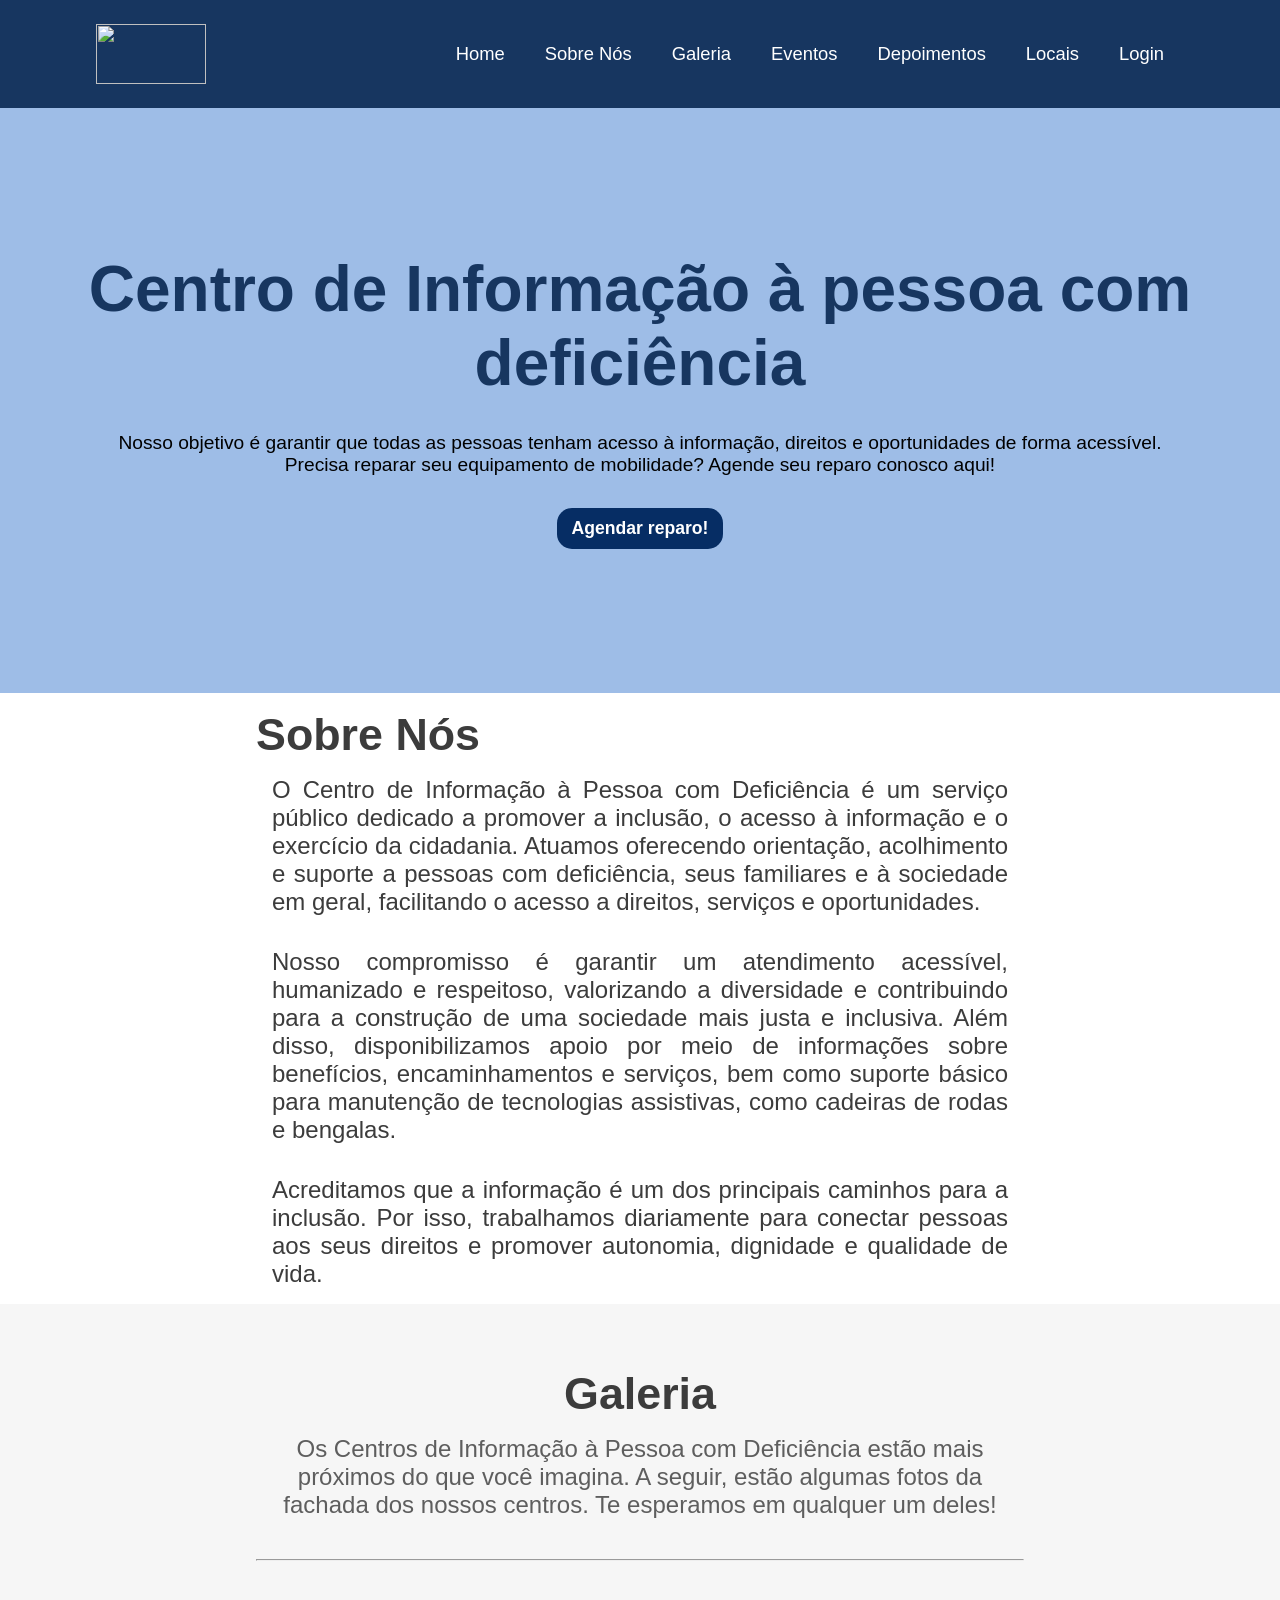
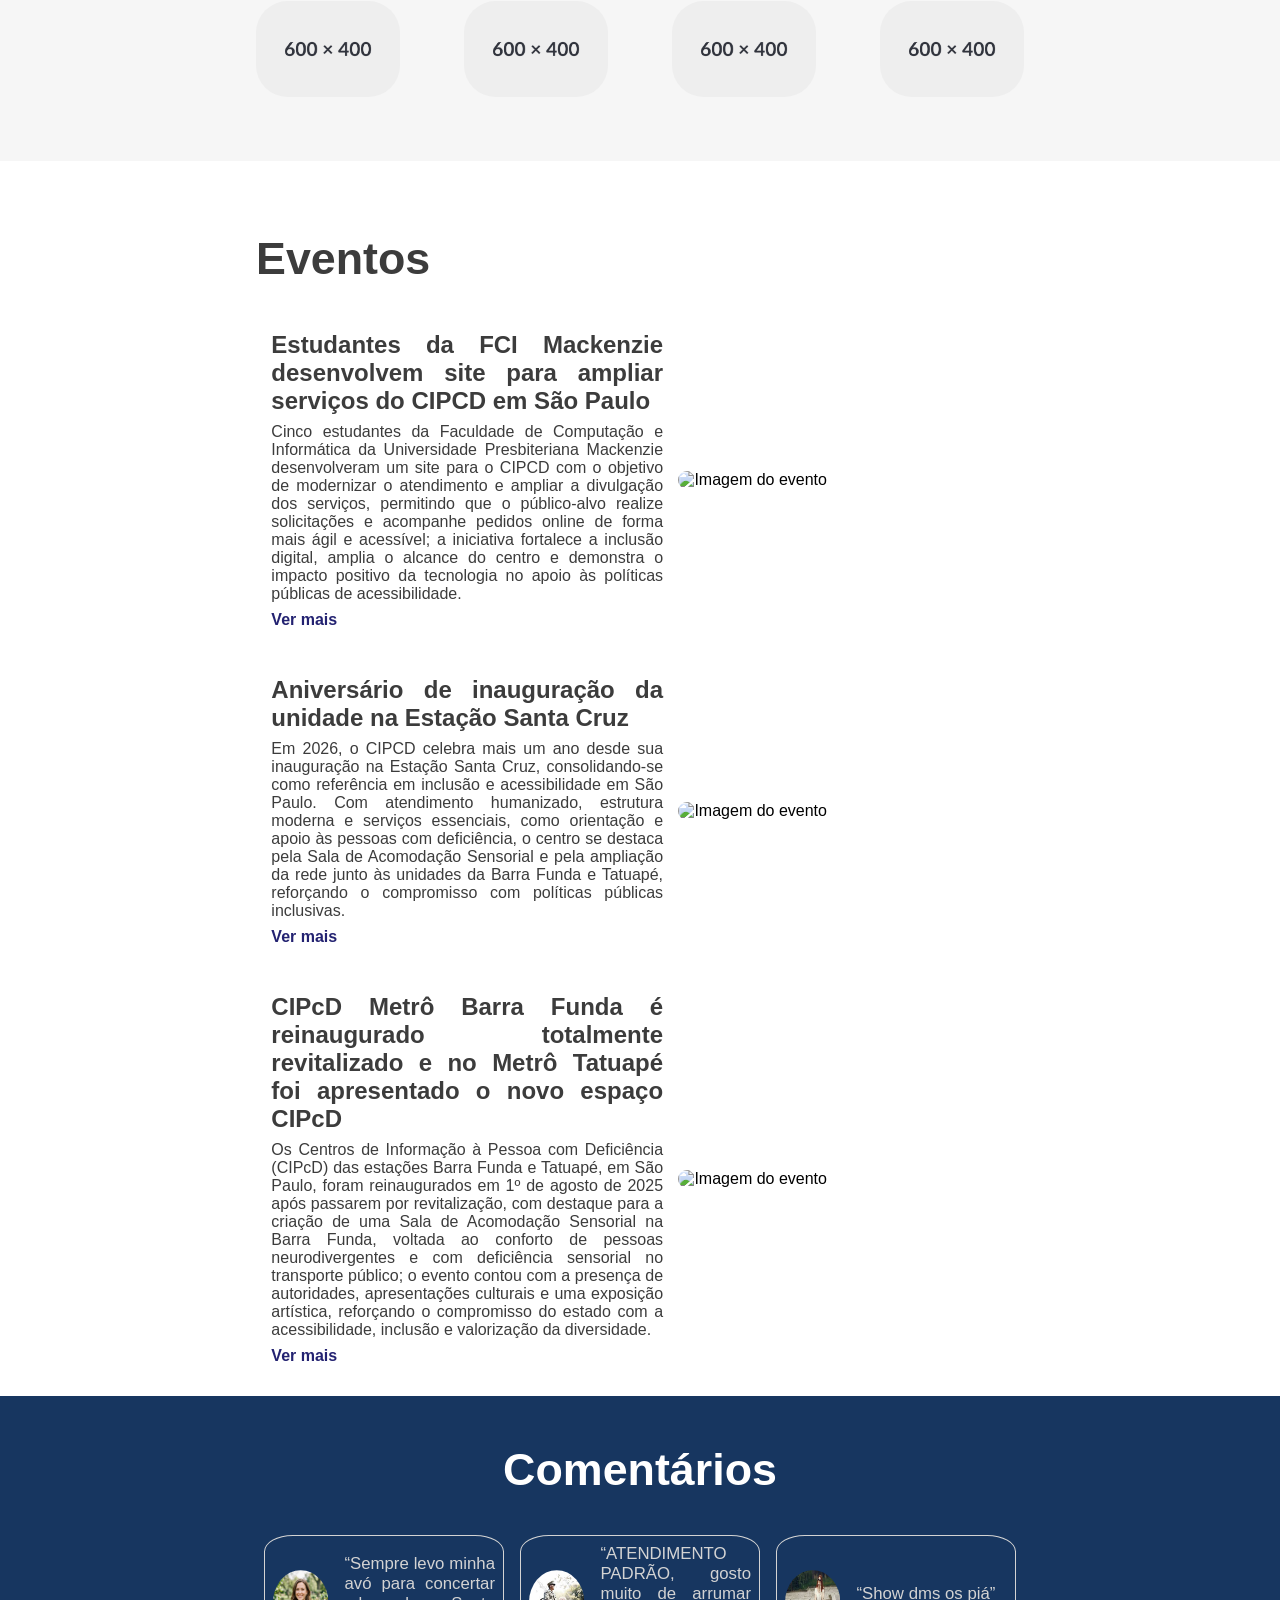
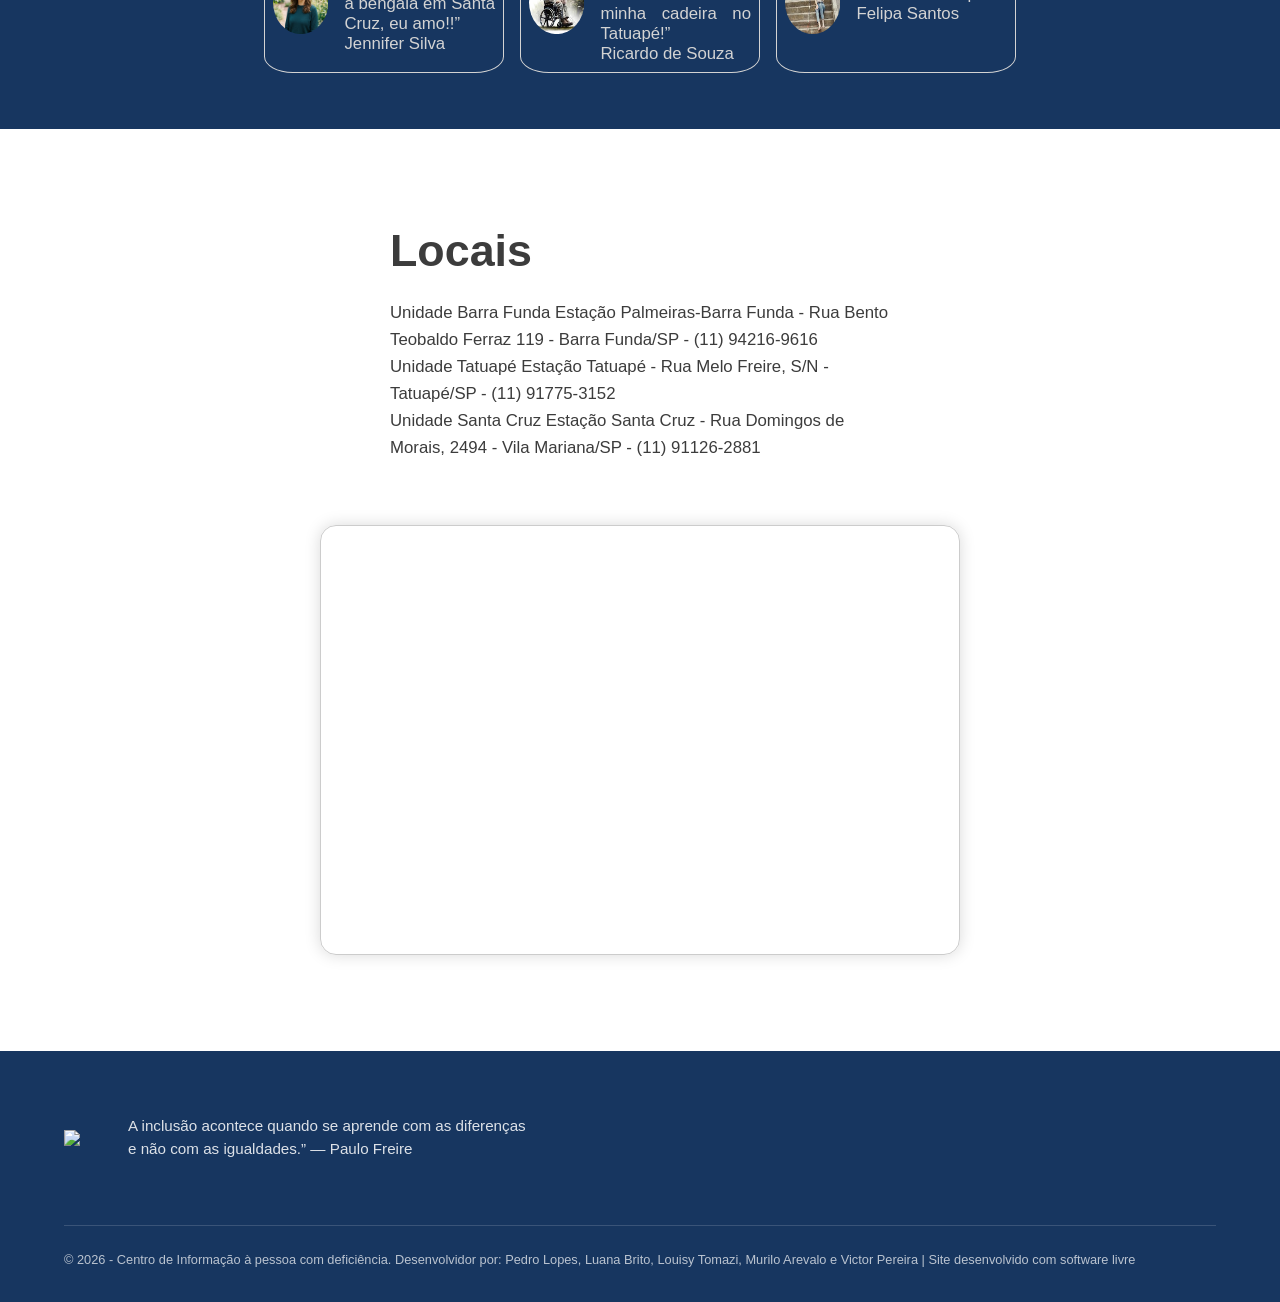
==== commit 110d9e10: "feat: Ajustes finais" ====
--- a/index.html
+++ b/index.html
@@ -1,5 +1,6 @@
 <!DOCTYPE html>
 <html lang="pt-BR">
+
 <head>
     <meta charset="UTF-8">
     <meta name="viewport" content="width=device-width, initial-scale=1.0">
@@ -9,6 +10,18 @@
 
 <body>
     <header>
+        <div id="modalAviso" class="modal-overlay" style="display: none;">
+            <div class="modal-content">
+                <span id="closeAviso" class="close-btn">&times;</span>
+                <div class="modal-body">
+                    <i class="icon-warning">⚠️</i>
+                    <h3>Funcionalidade em Desenvolvimento</h3>
+                    <p>O sistema de login ainda não está pronto. Estamos trabalhando nisso!
+                    </p>
+                    <a href="./calendar.html" id="btnOk" class="confirm-btn">Ir ao calendário (demo)</a>
+                </div>
+            </div>
+        </div>
         <nav class="menu">
             <section class="logo">
                 <img src="imagens/logo.png">
@@ -21,28 +34,20 @@
                     <li class="menu-item"><a href="#eventos" class="menu-link">Eventos</a></li>
                     <li class="menu-item"><a href="index.html" class="menu-link">Depoimentos</a></li>
                     <li class="menu-item"><a href="#locais" class="menu-link">Locais</a></li>
+                    <li class="menu-item">
+                        <button id="btnEntrar" class="menu-link">
+                            Login
+                        </button>
+                    </li>
                 </ul>
             </section>
 
             <section class="menu-btn">
-
-                <div id="modalAviso" class="modal-overlay" style="display: none;">
-                    <div class="modal-content">
-                        <span id="closeAviso" class="close-btn">&times;</span>
-                        <div class="modal-body">
-                            <i class="icon-warning">⚠️</i>
-                            <h3 style="color: white">Funcionalidade em Desenvolvimento</h3>
-                            <p style="color: white">O sistema de login ainda não está pronto. Estamos trabalhando nisso!</p>
-                            <button id="btnOk" class="confirm-btn" style="color: white">Entendido</button>
-                        </div>
-                    </div>
-                </div>
             </section>
 
 
             <section class="mobile-menu-icon">
-                <button onclick="menuShow()"><img class="icon"
-                        src="imagens/menu.svg"></button>
+                <button onclick="menuShow()"><img class="icon" src="imagens/menu.svg"></button>
             </section>
 
         </nav>
@@ -54,12 +59,15 @@
                 <li class="menu-item"><a href="#eventos" class="menu-link">Eventos</a></li>
                 <li class="menu-item"><a href="#eventos-comentarios" class="menu-link">Depoimentos</a></li>
                 <li class="menu-item"><a href="#locais" class="menu-link">Locais</a></li>
+                <li class="menu-item">
+                    <button class="menu-link">
+                        Login
+                    </button>
+                </li>
             </ul>
-            <section class="menu-btn">
-            </section>
         </section>
     </header>
-        <script src="script.js"></script>
+    <script src="script.js"></script>
 
 
     <article id="introducao">
@@ -90,7 +98,8 @@
         <div class="container container-galeria">
             <section class="galeria-txt">
                 <h2>Galeria</h2>
-                <p>Os Centros de Informação à Pessoa com Deficiência estão mais próximos do que você imagina. A seguir, estão algumas fotos da fachada dos nossos centros.
+                <p>Os Centros de Informação à Pessoa com Deficiência estão mais próximos do que você imagina. A seguir,
+                    estão algumas fotos da fachada dos nossos centros.
                     Te esperamos em qualquer um deles!
                 </p>
             </section>
@@ -111,7 +120,8 @@
             <section class="card_evento">
                 <article class="escrita_card_evento">
                     <h3>Estudantes da FCI Mackenzie desenvolvem site para ampliar serviços do CIPCD em São Paulo</h3>
-                    <p class="amostra">Cinco estudantes da Faculdade de Computação e Informática da Universidade Presbiteriana Mackenzie
+                    <p class="amostra">Cinco estudantes da Faculdade de Computação e Informática da Universidade
+                        Presbiteriana Mackenzie
                         desenvolveram um site para o CIPCD com o objetivo de modernizar o atendimento e ampliar a
                         divulgação dos serviços, permitindo que o público-alvo realize solicitações e acompanhe pedidos
                         online de forma mais ágil e acessível; a iniciativa fortalece a inclusão digital, amplia o
@@ -154,7 +164,8 @@
             <section class="card_evento">
                 <article class="escrita_card_evento">
                     <h3>Aniversário de inauguração da unidade na Estação Santa Cruz</h3>
-                    <p class="amostra">Em 2026, o CIPCD celebra mais um ano desde sua inauguração na Estação Santa Cruz, consolidando-se
+                    <p class="amostra">Em 2026, o CIPCD celebra mais um ano desde sua inauguração na Estação Santa Cruz,
+                        consolidando-se
                         como referência em inclusão e acessibilidade em São Paulo. Com atendimento humanizado, estrutura
                         moderna e serviços essenciais, como orientação e apoio às pessoas com deficiência, o centro se
                         destaca pela Sala de Acomodação Sensorial e pela ampliação da rede junto às unidades da Barra
@@ -196,7 +207,8 @@
                 <article class="escrita_card_evento">
                     <h3>CIPcD Metrô Barra Funda é reinaugurado totalmente revitalizado e no Metrô Tatuapé foi
                         apresentado o novo espaço CIPcD</h3>
-                    <p class="amostra">Os Centros de Informação à Pessoa com Deficiência (CIPcD) das estações Barra Funda e Tatuapé, em
+                    <p class="amostra">Os Centros de Informação à Pessoa com Deficiência (CIPcD) das estações Barra
+                        Funda e Tatuapé, em
                         São Paulo, foram reinaugurados em 1º de agosto de 2025 após passarem por revitalização, com
                         destaque para a criação de uma Sala de Acomodação Sensorial na Barra Funda, voltada ao conforto
                         de pessoas neurodivergentes e com deficiência sensorial no transporte público; o evento contou
@@ -238,8 +250,7 @@
         <section id="flex_comentarios">
             <section class="card_comentarios">
                 <section class="img_comentarios">
-                    <img src="./imagens/mulher.png"
-                        alt="Imagem de postagem">
+                    <img src="./imagens/mulher.png" alt="Imagem de postagem">
                 </section>
                 <section class="escrita_comentarios">
                     <p>“Sempre levo minha avó para concertar a bengala em Santa Cruz, eu amo!!”</p>
@@ -249,8 +260,7 @@
 
             <section class="card_comentarios">
                 <section class="img_comentarios">
-                    <img src="./imagens/cadeirante.jpg"
-                        alt="Imagem de postagem">
+                    <img src="./imagens/cadeirante.jpg" alt="Imagem de postagem">
                 </section>
                 <section class="escrita_comentarios">
                     <p>“ATENDIMENTO PADRÃO, gosto muito de arrumar minha cadeira no Tatuapé!”</p>
@@ -260,8 +270,7 @@
 
             <section class="card_comentarios">
                 <section class="img_comentarios">
-                    <img src="./imagens/cego.jpg"
-                        alt="Imagem de postagem">
+                    <img src="./imagens/cego.jpg" alt="Imagem de postagem">
                 </section>
                 <section class="escrita_comentarios">
                     <p>“Show dms os piá”</p>
@@ -293,7 +302,10 @@
                 - (11) 91126-2881
             </p>
         </section>
-        <img src="imagens/capa_noticia_2.png">
+        <div class="map-container">
+            <iframe src="https://www.google.com/maps/d/embed?mid=1DrhXC5VOuon_v7DUojTja69QQV1GBUs&ehbc=2E312F&noprof=1"
+                width="640" height="480"></iframe>
+        </div>
     </section>
 
     <footer class="rodape">
@@ -312,4 +324,4 @@
     <script src="modal.js"></script>
 </body>
 
-</html>
+</html>
--- a/style.css
+++ b/style.css
@@ -91,6 +91,7 @@
     font-weight: 600;
     font-size: 1.1rem;
 }
+
 /*Sobre Nos*/
 #texto-sobre-nos {
     display: flex;
@@ -148,6 +149,11 @@
 .menu-link {
     padding: 10px 5px;
     text-decoration: none;
+    display: block;
+    background: transparent;
+    border: 0;
+    text-align: center;
+    width: 100%;
     font-size: 1.15rem;
     color: #ffff;
     font-weight: 500;
@@ -160,7 +166,7 @@
 }
 
 .menu-btn {
-    display: flex;
+    display: none;
     justify-content: center;
     align-items: center;
 }
@@ -251,6 +257,7 @@
 .img_evento,
 #eventos-comentarios img {
     width: 100%;
+    border-radius: 1rem;
 }
 
 #eventos-comentarios {
@@ -346,6 +353,23 @@
     width: 50%;
 }
 
+.map-container {
+    width: 640px;
+    height: 430px;
+    /* Shorter than the iframe height to hide the bottom or crop correctly */
+    overflow: hidden;
+    border: 1px solid #ccc;
+    border-radius: 1rem;
+    box-shadow: 0 0 1rem rgba(0, 0, 0, 0.15);
+    /* Optional: adds a border back since the iframe border is cropped */
+}
+
+.map-container iframe {
+    margin-top: -60px;
+    /* Adjust this value until the black bar disappears */
+    border: 0;
+}
+
 .rodape {
     background-color: #173660 !important;
     color: #ffffff;
@@ -403,7 +427,7 @@
     max-width: 1200px;
     width: 60%;
     margin: 0 20%;
-    
+
 }
 
 #galeria {
@@ -452,6 +476,7 @@
 
 
 @media (max-width: 900px) {
+
     /*-------------------------menu-----------------------*/
     .menu {
         padding: 1.5rem 4rem;
@@ -462,7 +487,7 @@
     }
 
     .menu-btn {
-        display: none;
+        display: flex;
     }
 
 
@@ -527,3 +552,109 @@
     }
 
 }
+
+/*
+    LOGIN ADVERTISE MODAL
+*/
+
+/* OVERLAY DO MODAL: Ocupa a tela inteira e 
+permite criar o efeito "dim" ao fundo & posicionar o modal ao centro */
+.modal-overlay {
+    position: fixed;
+    display: flex;
+    align-items: center;
+    justify-content: center;
+    z-index: 1000;
+    left: 0;
+    top: 0;
+    width: 100%;
+    height: 100%;
+    background-color: rgba(0, 0, 0, 0.7);
+    backdrop-filter: blur(4px);
+}
+
+
+/* CONTEÚDO DO MODAL: Conteúdo do modal em si (quadradinho branco).
+ Animado com o keyframe "slideIn" */
+.modal-content {
+    background-color: #fff;
+    padding: 2.5rem 2rem;
+    border-radius: 1rem;
+    width: 90%;
+    max-width: min(100%, 420px);
+    position: relative;
+    box-shadow: 0 15px 30px rgba(0, 0, 0, 0.5);
+    animation: modalSlideIn 0.3s ease-out;
+}
+
+/* Botão simples, ao topo do modal */
+.close-btn {
+    position: absolute;
+    top: 12px;
+    right: 16px;
+    color: #888;
+    font-size: 24px;
+    font-weight: bold;
+    cursor: pointer;
+}
+
+/*
+    Container para alinhar o conteúdo interno do modal 
+    sem afetar o posicionamento do quadradinho branco.
+*/
+.modal-body {
+    display: flex;
+    flex-direction: column;
+    align-items: center;
+    text-align: center;
+    gap: 0.75rem;
+}
+
+/* ⚠️⚠️⚠️⚠️⚠️⚠️ */
+.icon-warning {
+    font-size: 3rem;
+    margin-bottom: 0.5rem;
+    font-style: normal;
+}
+
+.modal-body h3 {
+    margin: 0;
+    font-weight: 600;
+}
+
+.modal-body p {
+    margin: 0;
+    font-size: 0.95rem;
+    opacity: 0.85;
+    margin-bottom: 1rem;
+}
+
+.confirm-btn {
+    background-color: #2f5fa3;
+    color: white;
+    border: none;
+    padding: 0.8rem 2rem;
+    border-radius: 8px;
+    font-size: 1rem;
+    font-weight: 600;
+    cursor: pointer;
+    width: 100%;
+    transition: background-color 0.2s ease, transform 0.1s ease;
+    text-decoration: none;
+}
+
+.confirm-btn:hover {
+    background-color: #1e3d6b;
+}
+
+@keyframes modalSlideIn {
+    from {
+        transform: translateY(-20px);
+        opacity: 0;
+    }
+
+    to {
+        transform: translateY(0);
+        opacity: 1;
+    }
+}
